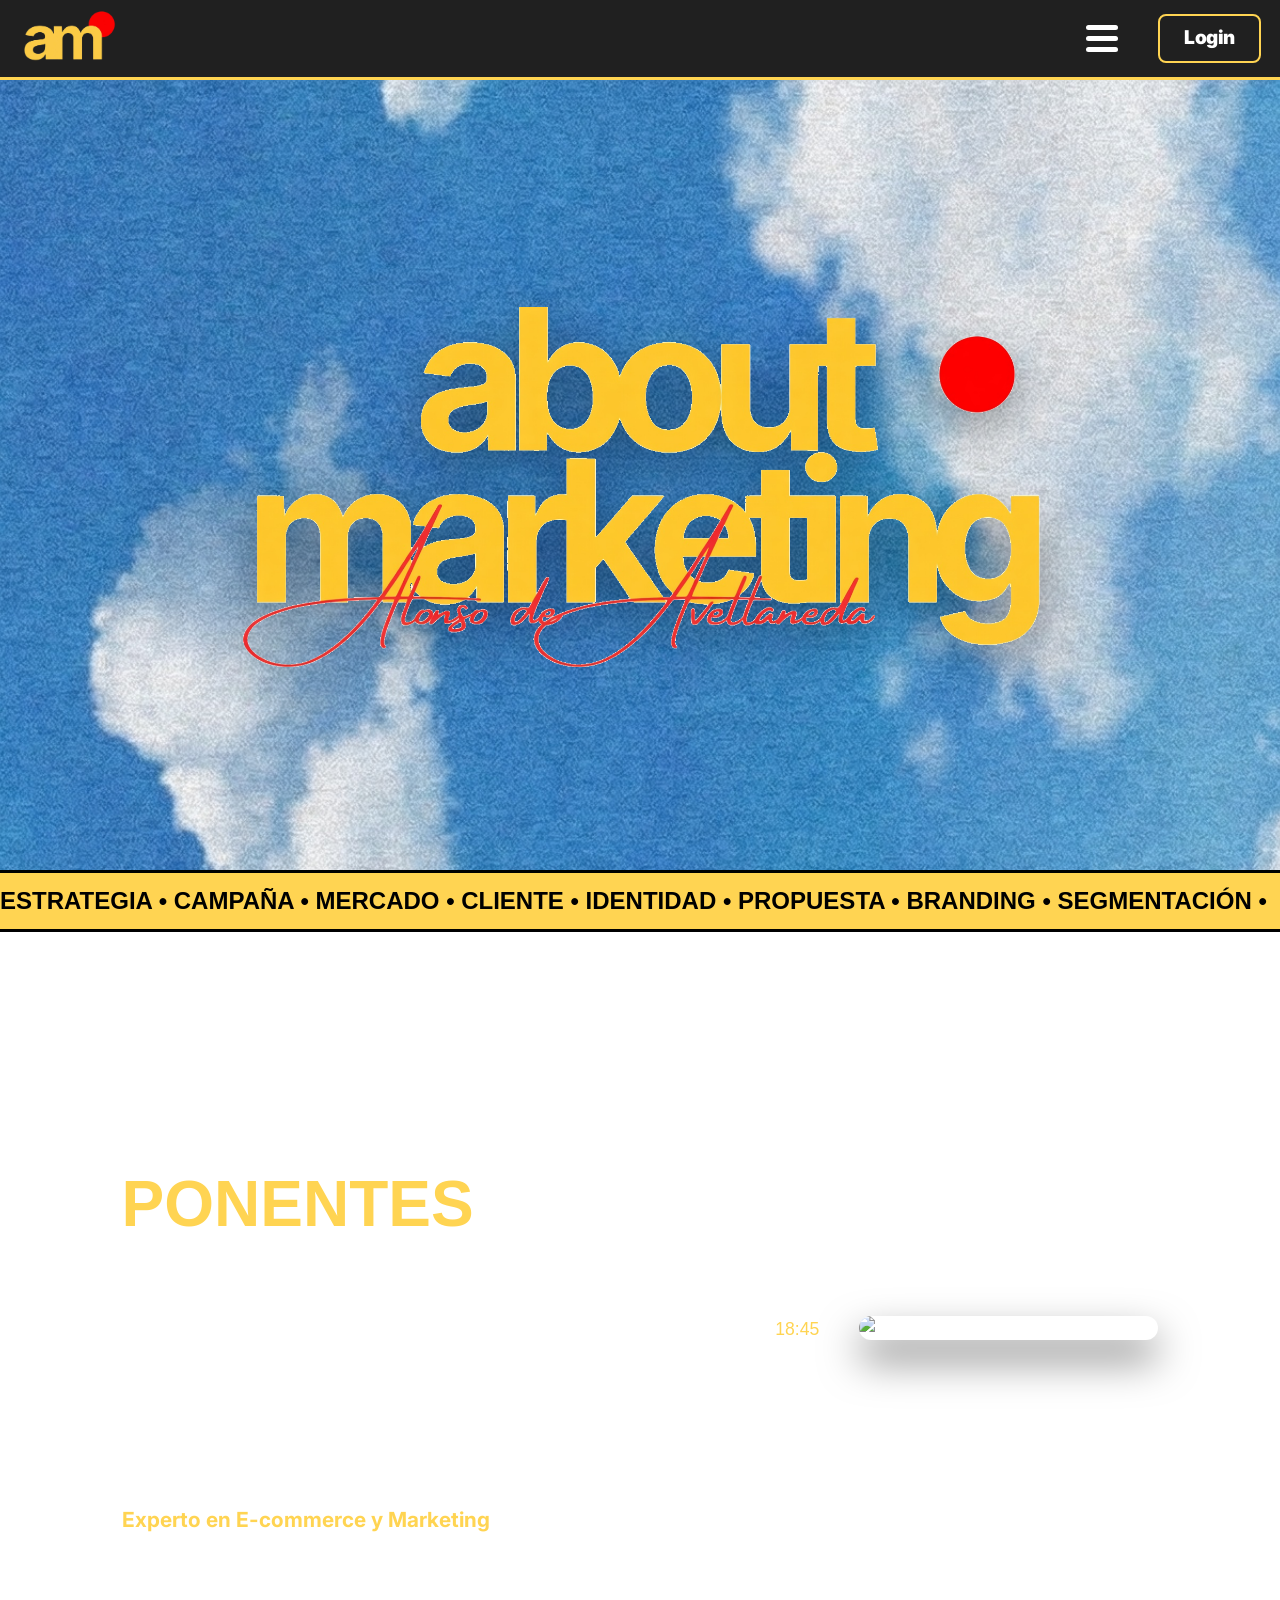
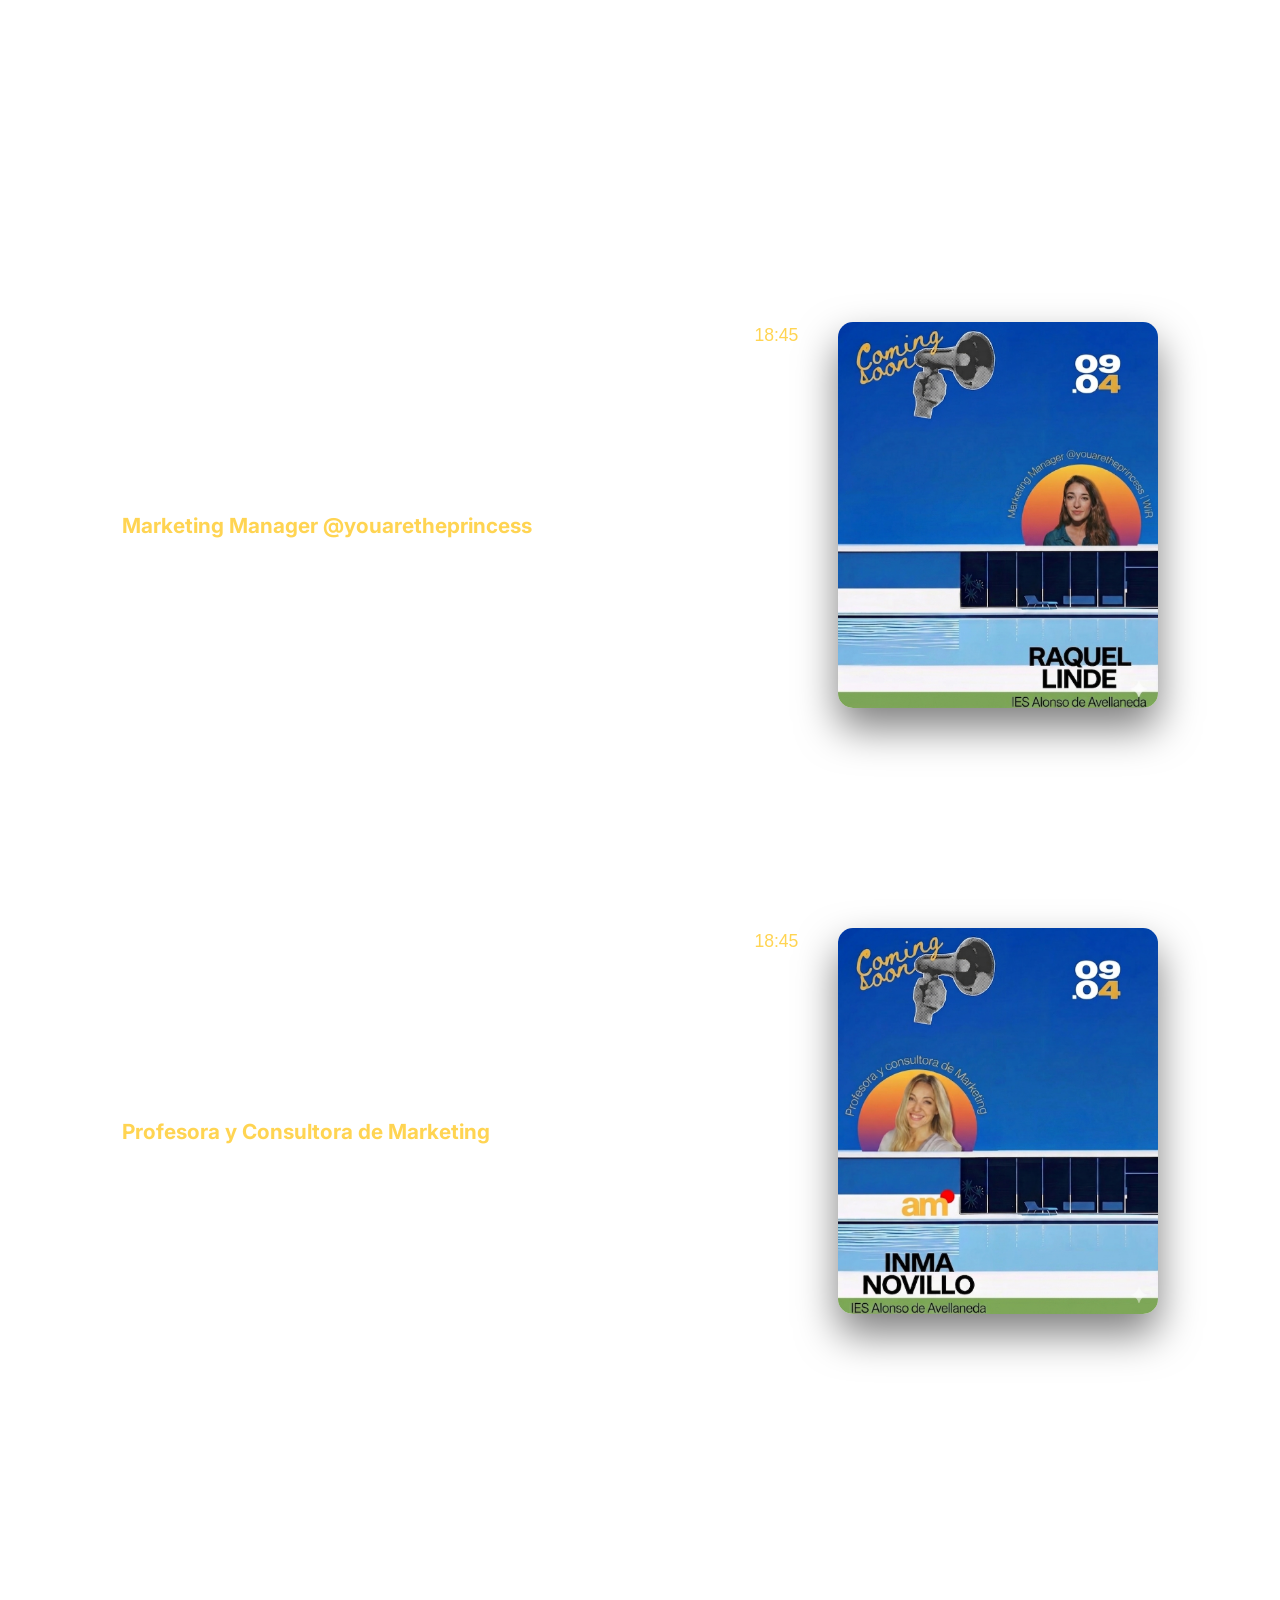
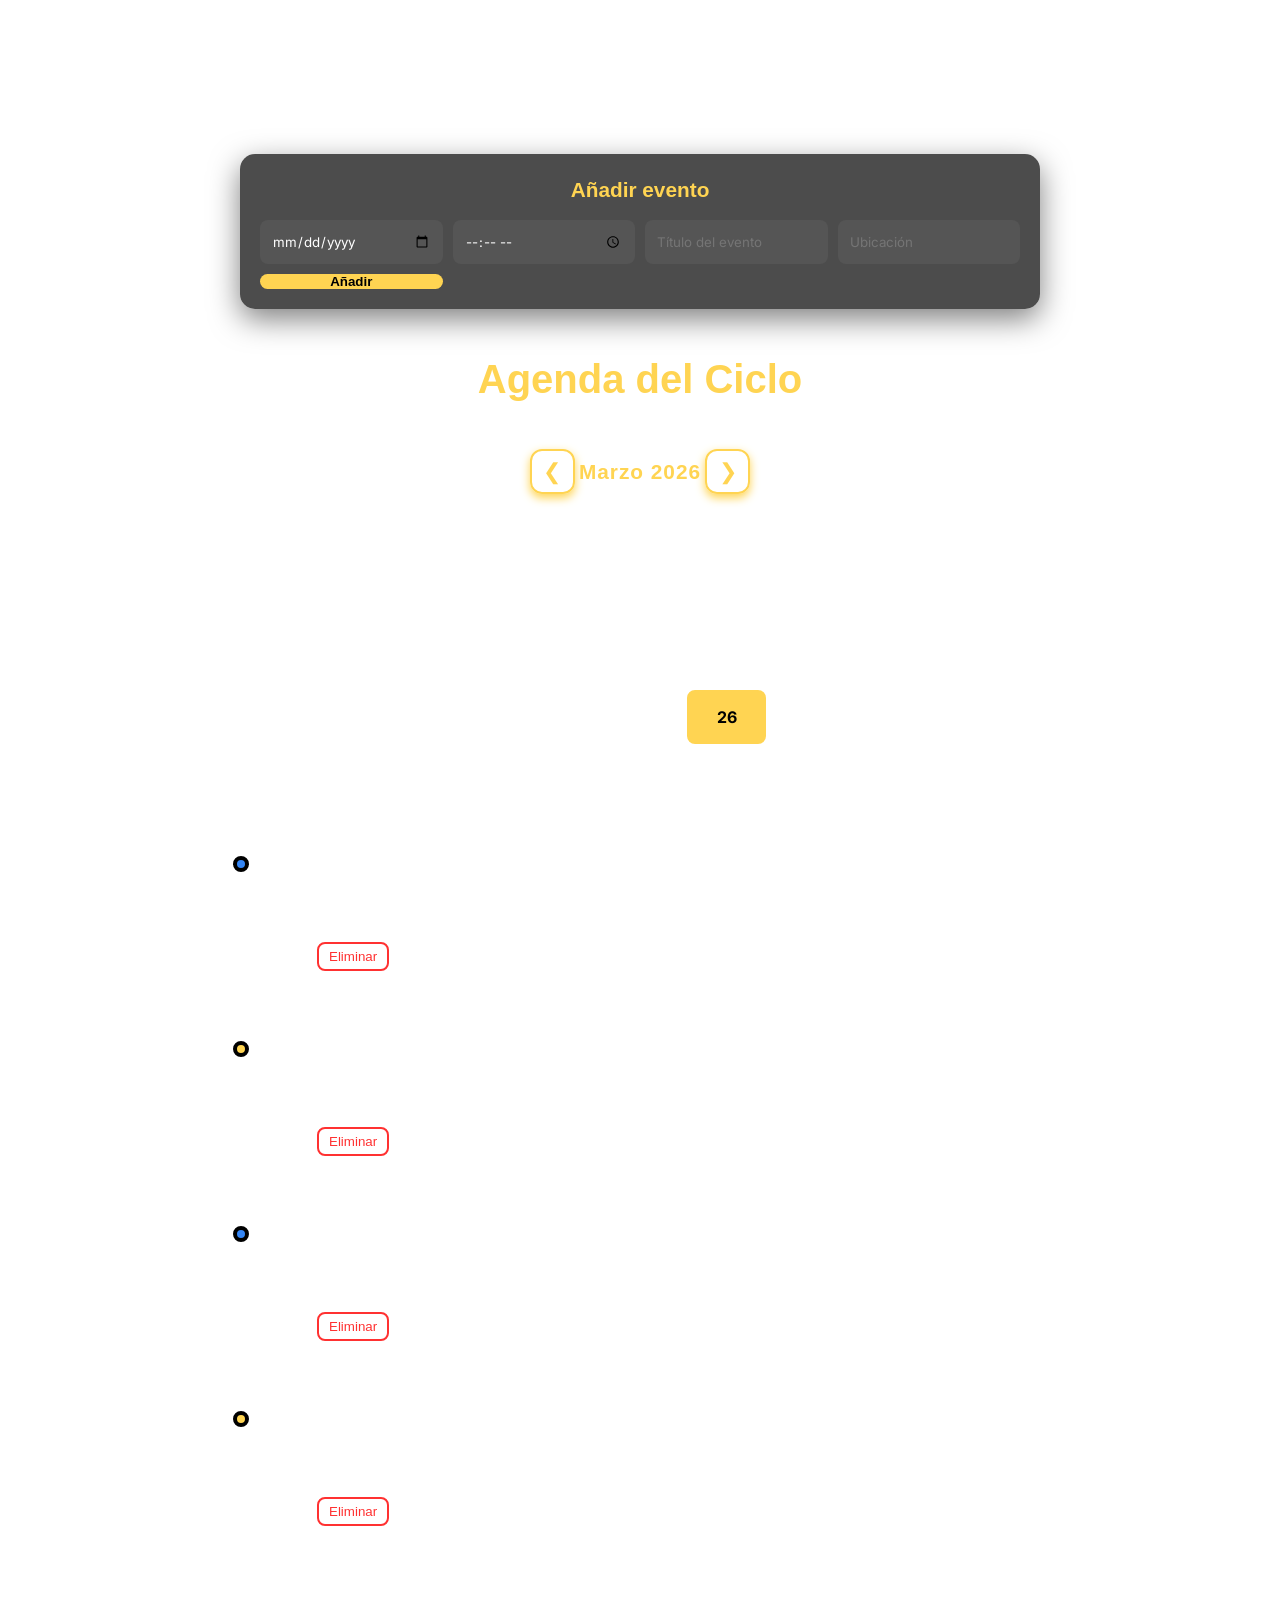
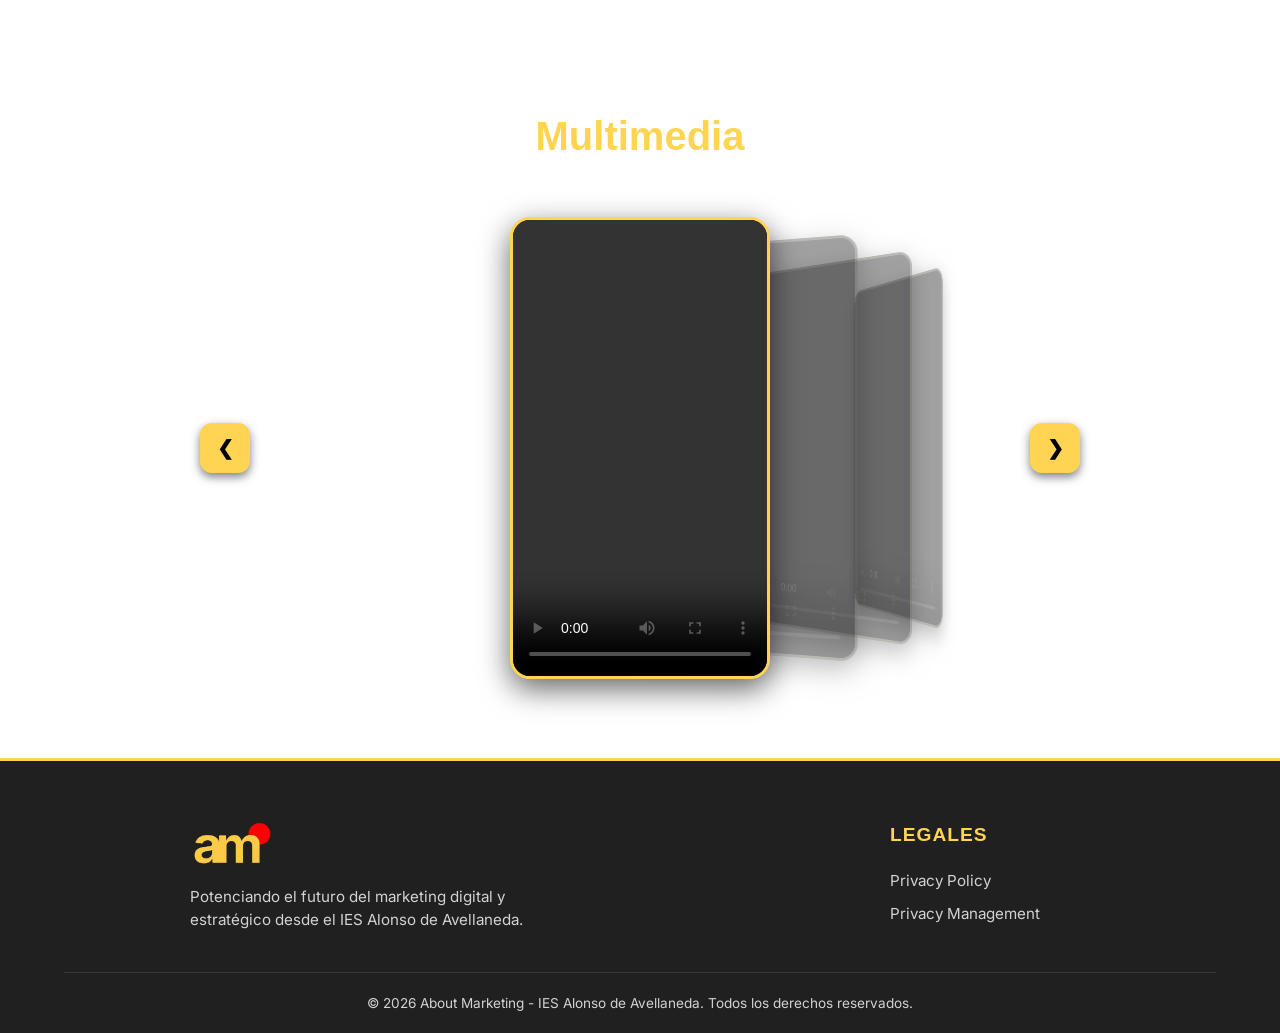
==== index.html @ f8ba4e61 "feat: carga de archivos iniciales del proyecto about marketing." ====
<!DOCTYPE html>
<html lang="es">
<head>
    <meta charset="UTF-8">
    <meta name="viewport" content="width=device-width, initial-scale=1.0">
    <meta name="author" content="Jesús Cinta, Alvaro Vazquez, Diego Vargas, David Campos">
    <meta name="description" content="Página web sobre el evento de marketing del IES Alonso de Avellaneda">
    <meta name="robots" content="index, follow">
    <meta name="keywords" content="marketing, evento, IES, branding, publicidad">
    <title>about marketing | 26.03</title>
    
    <link rel="icon" type="image/png" href="Imagenes/favi.png?v=1.2">
    <link href="https://fonts.googleapis.com/css2?family=Inter:wght@400;600;700;900&display=swap" rel="stylesheet">
    <link rel="stylesheet" href="css/style_antiguo.css">
</head>
<body class="bg-blue">

    <div id="intro-loader">
        <div class="intro-logo-wrapper">
            <img src="Imagenes/favi.png" alt="Logo am Intro" class="intro-logo">
        </div>
    </div>

    <header class="main-header" id="header">
        <div class="logo">
            <img src="Imagenes/favi.png" class="logo-img" alt="am logo" onclick="window.scrollTo({top: 0, behavior: 'smooth'})">
        </div>
        
        <div class="header-actions">
            <button class="menu-toggle" id="mobile-menu-btn" aria-label="Abrir menú">
                <span class="line"></span>
                <span class="line"></span>
                <span class="line"></span>
            </button>

            <a href="admin/index.html" class="login-link">
                <span>Login</span>
            </a>
        </div>

        <nav id="main-nav" class="nav-collapse">
            <ul>
                <li><a href="#hero">• Inicio</a></li>
                <li><a href="#speakers">• Ponentes</a></li>
                <li><a href="#agenda">• Agenda</a></li>
                <li><a href="#multimedia">• Multimedia</a></li>
            </ul>
        </nav>
    </header>

    <main>
        <section id="hero" class="hero-section">
            <div class="hero-content">
                <img src="Imagenes/imagen%20am%20portada.png" alt="About Marketing Portada" class="central-logo">
            </div>
        </section>

        <div class="marquee-container">
            <div class="marquee-content">
                <span>ESTRATEGIA • CAMPAÑA • MERCADO • CLIENTE • IDENTIDAD • PROPUESTA • BRANDING • SEGMENTACIÓN • </span>
                <span>ESTRATEGIA • CAMPAÑA • MERCADO • CLIENTE • IDENTIDAD • PROPUESTA • BRANDING • SEGMENTACIÓN • </span>
                <span>ESTRATEGIA • CAMPAÑA • MERCADO • CLIENTE • IDENTIDAD • PROPUESTA • BRANDING • SEGMENTACIÓN • </span>
                <span>ESTRATEGIA • CAMPAÑA • MERCADO • CLIENTE • IDENTIDAD • PROPUESTA • BRANDING • SEGMENTACIÓN • </span>
            </div>
        </div>

        <section id="speakers" class="experts-section">
            <div class="container">
                <h2 class="experts-main-title yellow-text">PONENTES</h2>

                <div class="expert-row">
                    <div class="expert-info">
                        <h3 class="expert-name">LUIS <br> MONTALVO</h3>
                        <p class="expert-subtitle">Experto en E-commerce y Marketing</p>
                        <p class="expert-desc">
                            Especialista en la creación y escalado de negocios digitales. Compartirá las claves del comercio electrónico actual y las estrategias de marketing que realmente convierten.
                        </p>
                        <div class="expert-socials">
                            <a href="#" class="social-btn">INSTAGRAM</a>
                            <a href="#" class="social-btn">YOUTUBE</a>
                        </div>
                    </div>
                    <div class="expert-visual">
                        <div class="date-side">
                            <span class="date-time">18:45</span>
                            <span class="date-day">26</span>
                            <span class="date-month">.03</span>
                        </div>
                        <img src="Imagenes/montalvo-mason.png" alt="Cartel Luis" class="expert-poster">
                    </div>
                </div>

                <div class="expert-row">
                    <div class="expert-info">
                        <h3 class="expert-name">RAQUEL <br> LINDE</h3>
                        <p class="expert-subtitle">Marketing Manager @youaretheprincess</p>
                        <p class="expert-desc">
                            Líder de estrategias en una de las marcas más virales. Analizará cómo construir una comunidad sólida y el poder del branding en redes sociales.
                        </p>
                        <div class="expert-socials">
                            <a href="#" class="social-btn">INSTAGRAM</a>
                            <a href="#" class="social-btn">YOUTUBE</a>
                        </div>
                    </div>
                    <div class="expert-visual">
                        <div class="date-side">
                            <span class="date-time">18:45</span>
                            <span class="date-day">09</span>
                            <span class="date-month">.04</span>
                        </div>
                        <img src="Imagenes/raquel.lol.png" alt="Cartel Raquel" class="expert-poster">
                    </div>
                </div>

                <div class="expert-row">
                    <div class="expert-info">
                        <h3 class="expert-name">INMA <br> NOVILLO</h3>
                        <p class="expert-subtitle">Profesora y Consultora de Marketing</p>
                        <p class="expert-desc">
                            Con años de experiencia en el sector educativo y profesional, Inma desglosará las tendencias más disruptivas y cómo la formación es el pilar del marketing moderno.
                        </p>
                        <div class="expert-socials">
                            <a href="#" class="social-btn">INSTAGRAM</a>
                            <a href="#" class="social-btn">LINKEDIN</a>
                        </div>
                    </div>
                    <div class="expert-visual">
                        <div class="date-side">
                            <span class="date-time">18:45</span>
                            <span class="date-day">09</span>
                            <span class="date-month">.04</span>
                        </div>
                        <img src="Imagenes/inma-guapa.png" alt="Inma Novillo Cartel" class="expert-poster">
                    </div>
                </div>
            </div>
        </section>

        <section id="agenda" class="container">
            <div class="agenda-form-container">
                <h3 class="form-title">Añadir evento</h3>

                <div class="agenda-form">
                    <input type="date" id="fecha">
                    <input type="time" id="hora">
                    <input type="text" id="titulo" placeholder="Título del evento">
                    <input type="text" id="lugar" placeholder="Ubicación">

                    <button onclick="agregarEvento()">Añadir</button>
                </div>
            </div>
            <h2 class="section-title" style="text-align: center;">Agenda del Ciclo</h2>
            <div style="text-align:center; margin-bottom: 10px;">
                <button class="calendar-btn" onclick="cambiarMes(-1)">&#10094;</button>
                <span id="mes-texto"></span>
                <button class="calendar-btn" onclick="cambiarMes(1)">&#10095;</button>
            </div>
            <div id="calendar"></div>
            <div id="agenda-wrapper" class="timeline">
                </div>
        </section>

        <section id="multimedia" class="container">
            <h2 class="section-title" style="text-align: center; margin-bottom: 2rem;">Multimedia</h2>
            
            <div class="carousel-container">
                <button class="carousel-btn prev" id="prevBtn">&#10094;</button>
                
                <div class="video-slider" id="videoSlider">
                    <div class="video-card">
                        <video controls playsinline preload="metadata">
                            <source src="Recursos/Equipo%20Audiovisual/Equipo%20Audiovisual/Tik%20Tok1%20am.mp4.mp4" type="video/mp4">
                        </video>
                    </div>
                    <div class="video-card">
                        <video controls playsinline preload="metadata">
                            <source src="Recursos/Equipo%20Audiovisual/Equipo%20Audiovisual/Tik%20Tok2%20Urprincess%20.mp4.mp4" type="video/mp4">
                        </video>
                    </div>
                    <div class="video-card">
                        <video controls playsinline preload="metadata">
                            <source src="Recursos/Equipo%20Audiovisual/Equipo%20Audiovisual/Tik%20Tok3%20LuisMontalvo.mp4.mp4" type="video/mp4">
                        </video>
                    </div>
                    <div class="video-card">
                        <video controls playsinline preload="metadata">
                            <source src="Recursos/Equipo%20Audiovisual/Equipo%20Audiovisual/Tik%20Tok4%20Luis%20Montalvo%202.mp4.mp4" type="video/mp4">
                        </video>
                    </div>
                </div>
                
                <button class="carousel-btn next" id="nextBtn">&#10095;</button>
            </div>
        </section>
    </main>

    <footer class="main-footer">
        <div class="footer-content">
            <div class="footer-logo-info">
                <img src="Imagenes/favi.png" alt="am logo" class="footer-logo">
                <p>Potenciando el futuro del marketing digital y estratégico desde el IES Alonso de Avellaneda.</p>
            </div>
            <div class="footer-links">
                <h4>Legales</h4>
                <a href="Recursos/Equipo%20Contenidos/Equipo%20Contenidos/COPIES/politicas_privacidad.pdf" target="_blank">Privacy Policy</a>
                <a href="Recursos/Equipo%20Contenidos/Equipo%20Contenidos/COPIES/gestion_privacidad.pdf" target="_blank">Privacy Management</a>
            </div>
        </div>
        <div class="footer-bottom">
            <p>© 2026 About Marketing - IES Alonso de Avellaneda. Todos los derechos reservados.</p>
        </div>
    </footer>

    <script>
        let fechaSeleccionada = null;

        window.addEventListener('load', () => {
            setTimeout(() => {
                document.getElementById('intro-loader').style.display = 'none';
            }, 3000); 
        });

        const btn = document.getElementById('mobile-menu-btn');
        const nav = document.getElementById('main-nav');
        
        btn.onclick = () => {
            nav.classList.toggle('active');
            btn.classList.toggle('active');
        };

        const navLinks = document.querySelectorAll('#main-nav a');
        navLinks.forEach(link => {
            link.addEventListener('click', () => {
                nav.classList.remove('active');
                btn.classList.remove('active'); 
            });
        });

        const cards = document.querySelectorAll('.video-card');
        const prevBtn = document.getElementById('prevBtn');
        const nextBtn = document.getElementById('nextBtn');
        let currentIndex = 0;

        function updateCarousel() {
            cards.forEach((card, index) => {
                let offset = index - currentIndex;
                const video = card.querySelector('video');
                if (offset !== 0 && !video.paused) video.pause();

                if (Math.abs(offset) > 3) {
                    card.style.opacity = 0;
                    card.style.visibility = 'hidden';
                } else {
                    card.style.opacity = offset === 0 ? 1 : 0.4;
                    card.style.visibility = 'visible';
                    card.style.filter = offset === 0 ? 'none' : 'grayscale(80%) brightness(40%)';
                    
                    let gap = window.innerWidth < 768 ? 40 : 45;
                    let translateX = offset * gap; 
                    let translateZ = Math.abs(offset) * -150;
                    let rotateY = offset * -25;

                    card.style.transform = `translateX(${translateX}%) translateZ(${translateZ}px) rotateY(${rotateY}deg)`;
                    card.style.zIndex = 10 - Math.abs(offset);
                    card.style.pointerEvents = offset === 0 ? 'auto' : 'none';
                }
            });
        }

        nextBtn.onclick = () => { if (currentIndex < cards.length - 1) { currentIndex++; updateCarousel(); } };
        prevBtn.onclick = () => { if (currentIndex > 0) { currentIndex--; updateCarousel(); } };
        updateCarousel();

        let eventos = JSON.parse(localStorage.getItem("eventos")) || [
            { fecha: "2026-03-26", hora: "18:45", titulo: "Apertura & Registro", lugar: "Recepción de asistentes y bienvenida inmersiva." },
            { fecha: "2026-03-26", hora: "19:15", titulo: "Marketing del Futuro", lugar: "Ponencia magistral sobre IA y psicología del consumidor." },
            { fecha: "2026-03-26", hora: "20:30", titulo: "Workshop: TikTok Ads", lugar: "Taller práctico para escalar marcas en RRSS." },
            { fecha: "2026-03-26", hora: "21:30", titulo: "Networking & Cierre", lugar: "Cóctel y sesión de contactos profesionales." }
        ];

        let mesActual = 2; // marzo (0 = enero)
        let añoActual = 2026;

        function generarCalendario() {
            const calendar = document.getElementById("calendar");
            calendar.innerHTML = "";

            const diasMes = new Date(añoActual, mesActual + 1, 0).getDate();

            for (let i = 1; i <= diasMes; i++) {
                const dia = document.createElement("div");
                dia.classList.add("day");
                dia.textContent = i;

                const fechaActual = `${añoActual}-${String(mesActual + 1).padStart(2, '0')}-${String(i).padStart(2, '0')}`;

                if (eventos.some(e => e.fecha === fechaActual)) {
                    dia.classList.add("event");
                }
                dia.addEventListener("click", () => {
                    fechaSeleccionada = fechaActual;
                    generarCalendario(); 
                    renderEventos();
                });
                
                if (fechaSeleccionada === fechaActual) {
                    dia.classList.add("selected");
                }
                calendar.appendChild(dia);
            }
        }

        function renderEventos() {
            const wrapper = document.getElementById("agenda-wrapper");
            wrapper.innerHTML = "";

            let eventosFiltrados = eventos;

            if (fechaSeleccionada) {
                eventosFiltrados = eventos.filter(ev => ev.fecha === fechaSeleccionada);
            }

            if (eventosFiltrados.length === 0) {
                wrapper.innerHTML = "<p style='text-align:center;'>No hay eventos este día</p>";
                return;
            }

            eventosFiltrados.forEach((ev, index) => {
                wrapper.innerHTML += `
                    <article class="agenda-item">
                        <div class="agenda-marker"></div>
                        <div class="agenda-content">
                            <span class="agenda-time">${ev.hora ? ev.hora : ""}</span>
                            <h3>${ev.titulo}</h3>
                            <p>${ev.lugar ? ev.lugar : ""}</p>
                            <button onclick="eliminarEvento(${index})" class="delete-btn">Eliminar</button>
                        </div>
                    </article>
                `;
            });
        }

        function eliminarEvento(index) {
            let eventoAEliminar = null;
            if(fechaSeleccionada) {
               let eventosFiltrados = eventos.filter(ev => ev.fecha === fechaSeleccionada);
               eventoAEliminar = eventosFiltrados[index];
               const realIndex = eventos.indexOf(eventoAEliminar);
               eventos.splice(realIndex, 1);
            } else {
               eventos.splice(index, 1);
            }
            
            localStorage.setItem("eventos", JSON.stringify(eventos));
            generarCalendario();
            renderEventos();
        }

        function agregarEvento() {
            const fecha = document.getElementById("fecha").value;
            const titulo = document.getElementById("titulo").value;
            const hora = document.getElementById("hora").value;
            const lugar = document.getElementById("lugar").value;

            if (!fecha || !titulo) {
                alert("Completa los campos");
                return;
            }

            eventos.push({ fecha, titulo, hora, lugar });
            localStorage.setItem("eventos", JSON.stringify(eventos));

            generarCalendario();
            renderEventos();
        }

        const nombresMes = ["Enero","Febrero","Marzo","Abril","Mayo","Junio","Julio","Agosto","Septiembre","Octubre","Noviembre","Diciembre"];

        function cambiarMes(direccion) {
            mesActual += direccion;

            if (mesActual < 0) {
                mesActual = 11;
                añoActual--;
            }
            if (mesActual > 11) {
                mesActual = 0;
                añoActual++;
            }

            generarCalendario();
            actualizarTextoMes();
        }

        function actualizarTextoMes() {
            document.getElementById("mes-texto").textContent = nombresMes[mesActual] + " " + añoActual;
        }

        generarCalendario();
        renderEventos();
        actualizarTextoMes();
    </script>
</body>
</html>
---- css/style_antiguo.css ----
:root {
    --color-amarillo: rgb(255, 212, 82);
    --color-azul: rgb(52, 134, 246);
    --color-rojo: rgb(255, 49, 49);
    --color-negro: rgb(0, 0, 0);
    --text-white: #ffffff;
    --font-title: 'Neue Montreal', sans-serif;
    --font-body: 'Inter', sans-serif;
}

html {
    scroll-behavior: smooth;
    scroll-padding-top: 100px; 
}

* {
    margin: 0;
    padding: 0;
    box-sizing: border-box;
}

/* ==========================================
   BODY (FONDO GENERAL: IMAGEN DEL COCHE OSCURECIDA)
============================================= */
body {
    margin: 0;
    padding-top: 80px; 
    overflow-x: hidden;
    background-image: linear-gradient(rgba(0, 0, 0, 0.75), rgba(0, 0, 0, 0.75)), url('../Imagenes/imagen%20coche.jpg');
    background-size: cover;
    background-position: center;
    background-attachment: fixed; 
    color: var(--text-white);
    font-family: var(--font-body);
}

/* ==========================================
   PANTALLA DE INTRODUCCIÓN 
============================================= */
#intro-loader {
    position: fixed;
    top: 0;
    left: 0;
    width: 100%;
    height: 100vh;
    background-image: linear-gradient(rgba(0, 0, 0, 0.5), rgba(0, 0, 0, 0.5)), url('../Imagenes/imagen%20base.jpg');
    background-size: cover;
    background-position: center;
    z-index: 9999;
    display: flex;
    justify-content: center;
    align-items: center;
    animation: slideUpLoader 0.8s cubic-bezier(0.77, 0, 0.175, 1) 2.2s forwards;
}

.intro-logo-wrapper { overflow: hidden; }

.intro-logo {
    width: 180px; 
    height: auto;
    transform: translateY(100%);
    animation: revealLogo 1s cubic-bezier(0.77, 0, 0.175, 1) 0.5s forwards;
    filter: drop-shadow(0 10px 20px rgba(0,0,0,0.5)); 
}

@keyframes revealLogo {
    0% { transform: translateY(100%); }
    100% { transform: translateY(0); }
}

@keyframes slideUpLoader {
    0% { transform: translateY(0); opacity: 1; }
    100% { transform: translateY(-100%); opacity: 0; pointer-events: none; }
}

/* ==========================================
   HEADER Y ACCIONES
============================================= */
.main-header {
    position: fixed;
    top: 0;
    left: 0;
    z-index: 1000;
    background-color: rgb(32, 32, 32); 
    width: 100%;
    height: 80px;
    padding: 0 1.5%; 
    box-sizing: border-box; 
    display: flex;
    justify-content: space-between;
    align-items: center;
    border-bottom: 3px solid var(--color-amarillo); 
}

.logo { display: flex; align-items: center; font-size: 0; }
.logo-img { height: 60px; width: auto; transition: transform 0.3s ease; cursor: pointer; }
.logo-img:hover { transform: scale(1.15); }

.header-actions { 
    display: flex; 
    align-items: center; 
    gap: 40px; 
}

/* ==========================================
   BOTÓN HAMBURGUESA (ANIMACIÓN VERTICAL)
============================================= */
.menu-toggle { 
    background: none; 
    border: none; 
    cursor: pointer; 
    transition: transform 0.4s cubic-bezier(0.25, 0.46, 0.45, 0.94); 
}

.menu-toggle.active {
    transform: rotate(90deg);
}

.menu-toggle .line { 
    display: block; 
    width: 32px; 
    height: 5px; 
    background: var(--text-white); 
    margin: 6px 0; 
    border-radius: 3px;
    transition: background 0.3s ease; 
}

.menu-toggle:hover .line { background: var(--color-amarillo); }
.menu-toggle.active .line { background: var(--color-amarillo); }

/* ==========================================
   ENLACE LOGIN HEADER (GHOST BUTTON)
============================================= */
.login-link { 
    color: white; 
    text-decoration: none; 
    font-family: var(--font-body);
    font-weight: 900; 
    font-size: 19px; 
    letter-spacing: -0.5px; 
    padding: 8px 24px; 
    border: 2px solid var(--color-amarillo); 
    border-radius: 8px; 
    transition: all 0.3s ease; 
}

.login-link:hover {
    background-color: var(--color-amarillo); 
    color: var(--color-negro); 
}

/* ==========================================
   MENÚ HAMBURGUESA DESPLEGABLE
============================================= */
.nav-collapse {
    position: absolute;
    top: 80px; 
    right: 1.5%; 
    width: 220px;
    background-color: rgb(32, 32, 32); 
    border: 2px solid var(--color-rojo); 
    border-radius: 8px;
    overflow: hidden;
    box-shadow: 0 10px 30px rgba(0,0,0,0.6);
    
    opacity: 0;
    visibility: hidden;
    transform: translateY(-20px);
    transition: all 0.3s cubic-bezier(0.25, 0.46, 0.45, 0.94);
}

.nav-collapse.active {
    opacity: 1;
    visibility: visible;
    transform: translateY(0); 
}

.nav-collapse ul {
    list-style: none; 
    margin: 0;
    padding: 0;
}

.nav-collapse a {
    color: white;
    text-decoration: none;
    font-family: var(--font-body);
    font-weight: 900; 
    font-size: 19px; 
    letter-spacing: -0.5px; 
    display: block;
    padding: 15px 20px;
    border-bottom: 1px solid rgba(255, 255, 255, 0.1); 
    transition: background 0.2s ease, color 0.2s ease; 
}

.nav-collapse li:last-child a {
    border-bottom: none; 
}

.nav-collapse a:hover {
    background-color: rgba(255, 255, 255, 0.05); 
    color: var(--color-amarillo); 
}

/* ==========================================
   HERO (FONDO DE NUBES EXCLUSIVO + LOGO CENTRAL)
============================================= */
.hero-section {
    height: calc(100vh - 80px); 
    display: flex;
    justify-content: center; 
    align-items: center;
    position: relative;
    overflow: hidden;
    background-image: url('../Imagenes/fondo-grok.jpg');
    background-size: cover;
    background-position: center;
}

.hero-content { 
    display: flex;
    justify-content: center;
    align-items: center;
    width: 100%;
}

.central-logo {
    width: 85%; 
    max-width: 800px; 
    height: auto;
    object-fit: contain; 
    filter: drop-shadow(0 15px 25px rgba(0,0,0,0.4)); 
    animation: floatLogo 4s ease-in-out infinite; 
}

@keyframes floatLogo {
    0% { transform: translateY(0px); }
    50% { transform: translateY(-15px); }
    100% { transform: translateY(0px); }
}

/* ==========================================
   CINTA ANIMADA (MARQUEE)
============================================= */
.marquee-container {
    width: 100%;
    overflow: hidden; 
    background-color: rgb(255, 212, 82); 
    padding: 10px 0; 
    white-space: nowrap;
    position: relative;
    border-top: 3px solid var(--color-negro);
    border-bottom: 3px solid var(--color-negro);
    margin-top: -30px; 
    margin-bottom: 80px;
    z-index: 5;
    display: flex;
}

.marquee-content {
    display: flex;
    white-space: nowrap;
    animation: loop-scroll 15s linear infinite;
}

.marquee-content span {
    font-family: 'Horizon', sans-serif;
    font-size: 1.5rem;
    color: var(--color-negro);
    text-transform: uppercase;
    font-weight: 900;
    padding-right: 40px;
}

@keyframes loop-scroll {
    0% { transform: translateX(0); }
    100% { transform: translateX(-50%); } 
}

/* ==========================================
   PONENTES
============================================= */
.experts-section { 
    padding: 100px 5%; 
}

.experts-main-title { 
    font-family: 'Horizon', sans-serif; 
    font-size: clamp(2.5rem, 5vw, 4rem); 
    line-height: 1; 
    margin-bottom: 80px; 
    text-transform: uppercase; 
    color: white; 
}

.yellow-text { color: var(--color-amarillo); }

.expert-row {
    display: flex; 
    flex-direction: column;
    justify-content: space-between; 
    align-items: center;
    margin-bottom: 120px; 
    gap: 40px; 
    border-bottom: 1px solid rgba(255,255,255,0.1); 
    padding-bottom: 80px;
}

.expert-info { width: 100%; text-align: center; }

.expert-name { 
    font-family: 'Horizon', sans-serif; 
    font-size: clamp(3rem, 8vw, 6rem); 
    line-height: 0.85; 
    margin-bottom: 25px; 
    text-transform: uppercase; 
    color: white; 
}

.expert-subtitle { 
    color: var(--color-amarillo); 
    font-weight: 700; 
    font-size: 1.3rem; 
    margin-bottom: 20px; 
}

.expert-desc { 
    font-size: 1.1rem; 
    line-height: 1.6; 
    color: rgba(255, 255, 255, 0.7); 
    margin-bottom: 40px; 
    max-width: 550px; 
    margin-left: auto;
    margin-right: auto;
}

.expert-socials { display: flex; gap: 15px; justify-content: center; }

.social-btn { 
    text-decoration: none; 
    color: white; 
    font-weight: 900; 
    font-size: 0.8rem; 
    padding: 10px 25px; 
    border: 1px solid white; 
    border-radius: 50px; 
    transition: all 0.3s ease; 
}

.social-btn:hover { 
    background: var(--color-rojo); 
    border-color: var(--color-rojo);
    color: var(--text-white); 
}

.expert-visual { 
    width: 100%;
    display: flex; 
    flex-direction: column-reverse;
    align-items: center; 
    justify-content: center; 
    gap: 40px; 
    perspective: 1000px;
}

.date-side { 
    text-align: center; 
    font-family: 'Horizon', sans-serif; 
    color: white; 
}

.date-time { 
    display: block; 
    font-size: 1.1rem; 
    color: var(--color-amarillo); 
    margin-bottom: 5px; 
}

.date-day { 
    display: block; 
    font-size: clamp(4rem, 8vw, 7rem); 
    line-height: 0.8; 
    font-weight: 900; 
}

.date-month { 
    display: block; 
    font-size: clamp(2.5rem, 5vw, 4rem); 
    font-weight: 900; 
}

.expert-poster { 
    width: 100%; 
    max-width: 320px; 
    border-radius: 15px; 
    box-shadow: 0 20px 40px rgba(0,0,0,0.5); 
    transition: transform 0.8s cubic-bezier(0.4, 0, 0.2, 1); 
    transform-style: preserve-3d;
}

.expert-visual:hover .expert-poster {
    transform: rotateY(180deg);
}

@media (min-width: 768px) {
    .expert-row { flex-direction: row; align-items: flex-start; text-align: left; }
    .expert-info { flex: 1.2; text-align: left; }
    .expert-desc { margin-left: 0; margin-right: 0; }
    .expert-socials { justify-content: flex-start; }
    .expert-visual { flex: 1; flex-direction: row; justify-content: flex-end; align-items: flex-start; }
    .date-side { text-align: right; }
}

/* ==========================================
   AGENDA INTERACTIVA
============================================= */
.container { padding: 60px 5%; overflow-x: hidden; }

.section-title { 
    text-align: center; 
    font-size: 2.5rem; 
    margin-bottom: 40px; 
    font-family: var(--font-title); 
    color: var(--color-amarillo); 
    font-weight: 900; 
}

.timeline { 
    position: relative; 
    padding-left: 60px; 
    max-width: 800px; 
    margin: 0 auto; 
    border-left: 2px solid rgba(255, 255, 255, 0.2); 
}

.agenda-item { position: relative; margin-bottom: 50px; cursor: default; }

.agenda-content { 
    padding: 10px 15px; 
    border-radius: 10px; 
    transition: all 0.3s cubic-bezier(0.175, 0.885, 0.32, 1.275); 
    background: transparent; 
    transform-origin: left center;
}

.agenda-item:hover .agenda-content { transform: scale(1.05); background: rgba(32, 32, 32, 0.8); box-shadow: 0 5px 15px rgba(0,0,0,0.3); }

.agenda-marker {
    position: absolute;
    left: -69px; 
    top: 10px;
    width: 16px;
    height: 16px;
    border-radius: 50%;
    background: var(--color-azul); 
    border: 4px solid var(--color-negro);
    transition: all 0.3s ease;
}

.agenda-item:hover .agenda-marker { transform: scale(1.3); box-shadow: 0 0 10px var(--color-azul); }
.agenda-item:nth-child(even) .agenda-marker { background: var(--color-amarillo); }
.agenda-item:nth-child(even):hover .agenda-marker { box-shadow: 0 0 10px var(--color-amarillo); }

/* ==========================================
   MULTIMEDIA
============================================= */
.carousel-container {
    position: relative;
    width: 100%;
    max-width: 900px; 
    height: 500px; 
    margin: 0 auto;
    display: flex;
    align-items: center;
    justify-content: center;
    perspective: 1200px; 
}

.video-slider {
    position: relative;
    width: 100%;
    height: 100%;
    display: flex;
    justify-content: center;
    align-items: center;
    transform-style: preserve-3d;
}

.video-card {
    position: absolute;
    width: 260px; 
    aspect-ratio: 9/16;
    border-radius: 20px;
    overflow: hidden;
    border: 3px solid var(--color-amarillo);
    background: #000;
    box-shadow: 0 10px 30px rgba(0,0,0,0.6);
    transform-origin: bottom center; 
    transition: transform 0.6s cubic-bezier(0.2, 0.8, 0.2, 1), opacity 0.6s ease, filter 0.6s ease, z-index 0.6s ease;
}

.video-card video { 
    width: 100%; 
    height: 100%; 
    object-fit: cover; 
}

.carousel-btn {
    position: absolute;
    top: 50%;
    transform: translateY(-50%);
    background: var(--color-amarillo);
    color: var(--color-negro);
    border: none;
    width: 50px;
    height: 50px;
    border-radius: 12px;
    font-size: 20px;
    font-weight: bold;
    cursor: pointer;
    z-index: 100;
    box-shadow: 0 4px 10px rgba(0,0,0,0.5);
    transition: transform 0.2s ease, background 0.2s ease, color 0.2s ease;
}

.carousel-btn:hover {
    background: var(--color-rojo);
    color: var(--text-white);
    transform: translateY(-50%) scale(1.1);
}

.carousel-btn.prev { left: 10px; }
.carousel-btn.next { right: 10px; }

/* ==========================================
   FOOTER
============================================= */
.main-footer {
    background-color: rgb(32, 32, 32);
    border-top: 3px solid var(--color-amarillo);
    padding: 60px 5% 20px;
    color: rgba(255, 255, 255, 0.8);
    font-family: var(--font-body);
}

.footer-content {
    display: flex;
    flex-wrap: wrap;
    justify-content: space-between;
    gap: 40px;
    max-width: 900px;
    margin: 0 auto 40px;
}

.footer-logo-info {
    max-width: 350px;
}

.footer-logo {
    height: 50px;
    margin-bottom: 15px;
}

.footer-logo-info p {
    font-size: 0.95rem;
    line-height: 1.5;
    color: rgba(255, 255, 255, 0.8);
}

.footer-links {
    display: flex;
    flex-direction: column;
    gap: 10px;
    min-width: 200px;
}

.footer-links h4 {
    color: var(--color-amarillo);
    font-family: var(--font-title);
    font-size: 1.2rem;
    margin-bottom: 10px;
    text-transform: uppercase;
    letter-spacing: 1px;
}

.footer-links a {
    color: rgba(255, 255, 255, 0.8);
    text-decoration: none;
    font-size: 0.95rem;
    transition: color 0.3s ease;
    width: fit-content;
}

.footer-links a:hover {
    color: var(--color-amarillo);
}

.footer-bottom {
    text-align: center;
    padding-top: 20px;
    border-top: 1px solid rgba(255, 255, 255, 0.1);
    font-size: 0.85rem;
    color: rgba(255, 255, 255, 0.8);
}

/* ==========================================
   🛠️ RESPONSIVE (OTHERS) 
============================================= */
@media (max-width: 768px) {
    .main-header { padding: 0 5%; } 
    .header-actions { gap: 20px; } 
    .carousel-container { height: 400px; max-width: 100%; }
    .video-card { width: 200px; }
    .carousel-btn.prev { left: 0px; }
    .carousel-btn.next { right: 0px; }
    .timeline { padding-left: 30px; margin-left: 15px; }
    .agenda-marker { left: -39px; }
    .section-title { font-size: 2rem; }
    .marquee-container { margin-top: -60px; }
    .footer-content { flex-direction: column; text-align: center; align-items: center; }
    .footer-links { align-items: center; }
}

img, video {
    max-width: 100%;
    height: auto;
    display: block;
}
a {
    color: inherit;
    text-decoration: none;
}
:focus {
    outline: 2px solid var(--color-amarillo);
    outline-offset: 2px;
}
::selection {
    background: var(--color-amarillo);
    color: var(--color-negro);
}
body {
    -webkit-font-smoothing: antialiased;
    -moz-osx-font-smoothing: grayscale;
}
body {
    line-height: 1.5;
}
@media (prefers-reduced-motion: reduce) {
    * {
        animation: none !important;
        transition: none !important;
    }
}
.video-card {
    will-change: transform;
}
::-webkit-scrollbar {
    width: 8px;
}

::-webkit-scrollbar-thumb {
    background: var(--color-amarillo);
    border-radius: 10px;
}

/* CALENDARIO */
#calendar {
    max-width: 600px;
    margin: 0 auto 40px auto;
    display: grid;
    grid-template-columns: repeat(7, 1fr);
    gap: 8px;
}

.day {
    padding: 15px;
    text-align: center;
    background: rgba(255,255,255,0.05);
    border-radius: 8px;
    cursor: pointer;
}

.day.event {
    background: var(--color-amarillo);
    color: var(--color-negro);
    font-weight: bold;
}

/* NAV CALENDARIO */
.calendar-nav {
    display: flex;
    justify-content: center;
    align-items: center;
    gap: 20px;
    margin-bottom: 15px;
}

#mes-texto {
    font-family: var(--font-title);
    font-size: 1.3rem;
    font-weight: 900;
    color: var(--color-amarillo);
    letter-spacing: 1px;
}

/* BOTONES PRO */
.calendar-btn {
    background: transparent;
    border: 2px solid var(--color-amarillo);
    color: var(--color-amarillo);
    width: 45px;
    height: 45px;
    border-radius: 12px;
    font-size: 22px;
    cursor: pointer;
    transition: all 0.25s ease;
    box-shadow: 0 4px 10px rgb(255, 212, 82);
}

.calendar-btn:hover {
    background: var(--color-amarillo);
    color: var(--color-negro);
    transform: scale(1.1);
    box-shadow: 0 0 10px var(--color-amarillo);
}

.calendar-btn:active {
    transform: scale(0.95);
}

.delete-btn {
    margin-top: 10px;
    background: transparent;
    border: 2px solid var(--color-rojo);
    color: var(--color-rojo);
    padding: 5px 10px;
    border-radius: 8px;
    cursor: pointer;
    transition: all 0.2s ease;
}

.delete-btn:hover {
    background: var(--color-rojo);
    color: white;
    transform: scale(1.05);
}

/* CONTENEDOR */
.agenda-form-container {
    max-width: 800px;
    margin: 0 auto 40px auto;
    padding: 20px;
    background: rgba(32, 32, 32, 0.8);
    border-radius: 15px;
    box-shadow: 0 10px 30px rgba(0,0,0,0.5);
}

/* TÍTULO */
.form-title {
    text-align: center;
    font-family: var(--font-title);
    color: var(--color-amarillo);
    margin-bottom: 15px;
    font-size: 1.3rem;
}

/* GRID DEL FORM */
.agenda-form {
    display: grid;
    grid-template-columns: repeat(auto-fit, minmax(150px, 1fr));
    gap: 10px;
}

/* INPUTS */
.agenda-form input {
    padding: 10px;
    border-radius: 8px;
    border: 2px solid transparent;
    background: rgba(255,255,255,0.05);
    color: white;
    font-family: var(--font-body);
    transition: all 0.2s ease;
}

.agenda-form input:focus {
    border: 2px solid var(--color-amarillo);
    outline: none;
}

/* BOTÓN */
.agenda-form button {
    background: var(--color-amarillo);
    color: var(--color-negro);
    border: none;
    border-radius: 10px;
    font-weight: 900;
    cursor: pointer;
    transition: all 0.2s ease;
}

.agenda-form button:hover {
    transform: scale(1.05);
    background: var(--color-rojo);
    color: white;
}

.day.selected {
    outline: 2px solid var(--color-rojo);
    transform: scale(1.1);
}
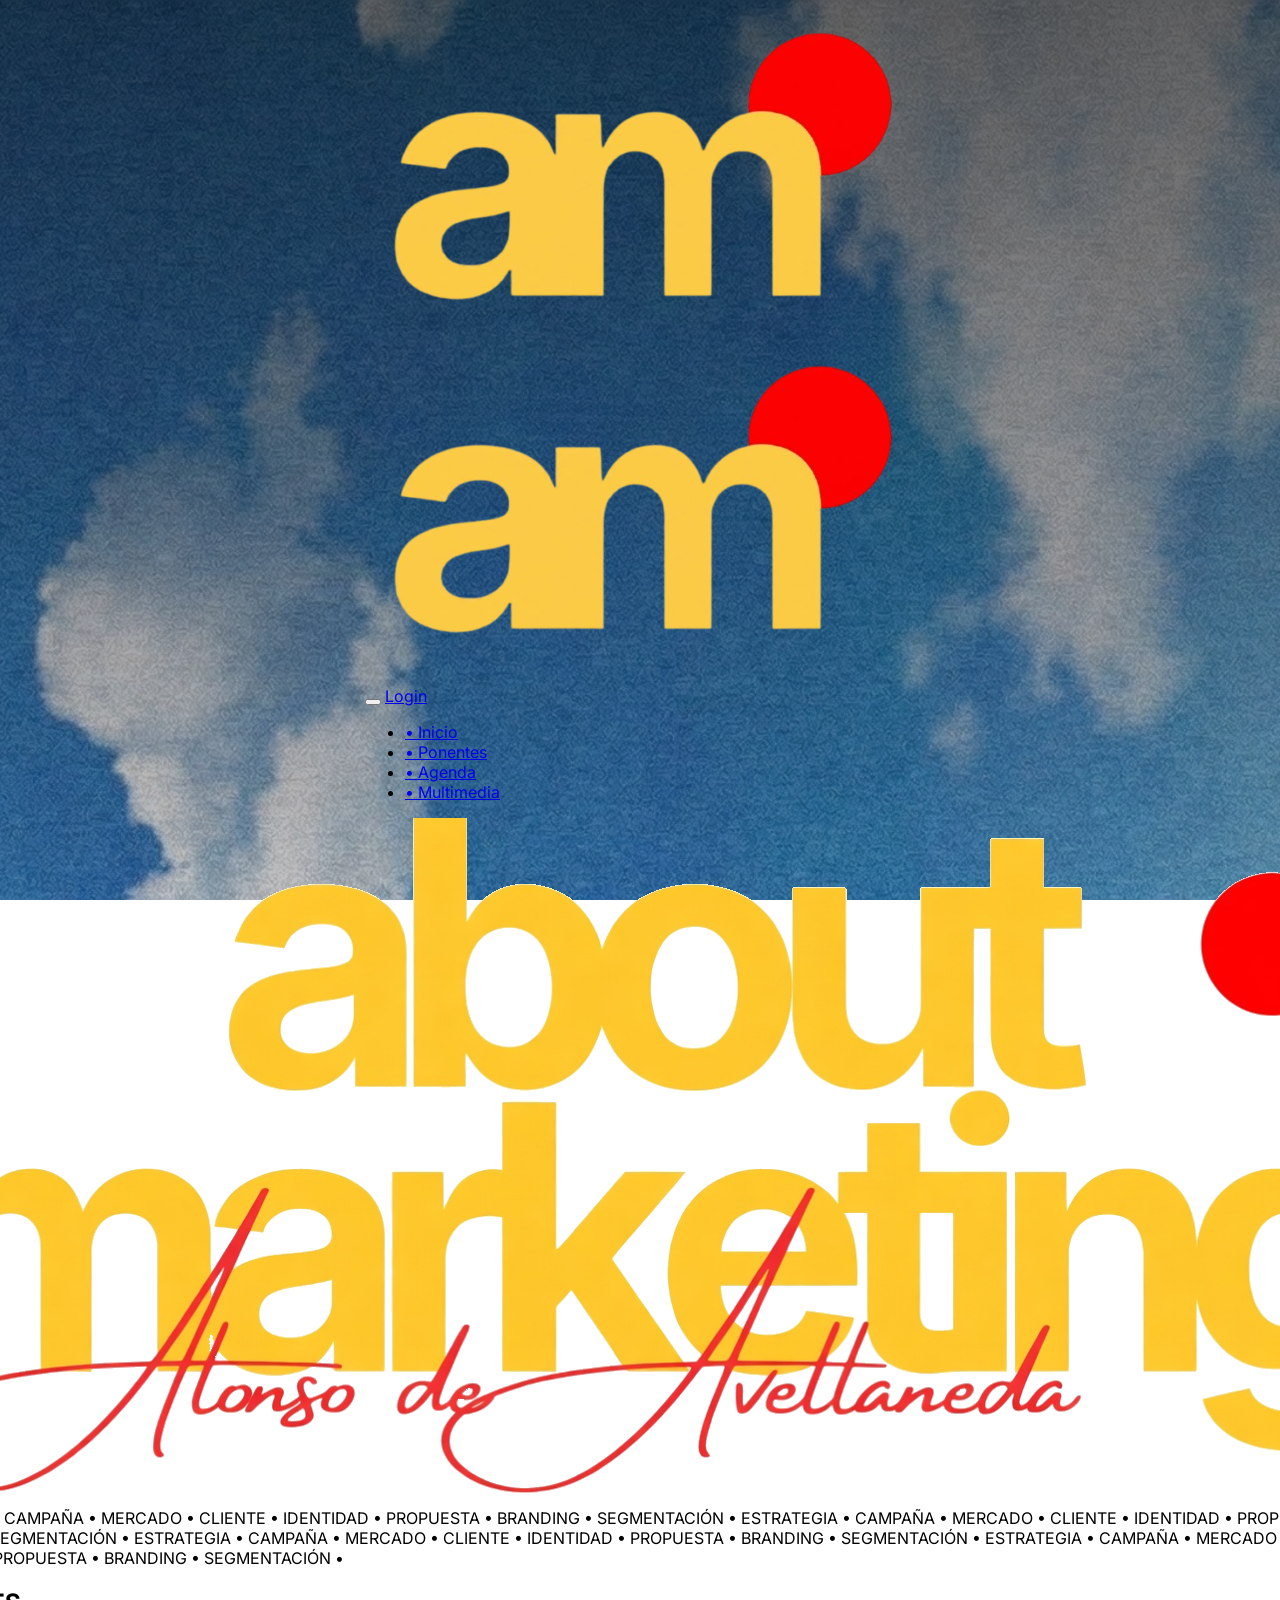
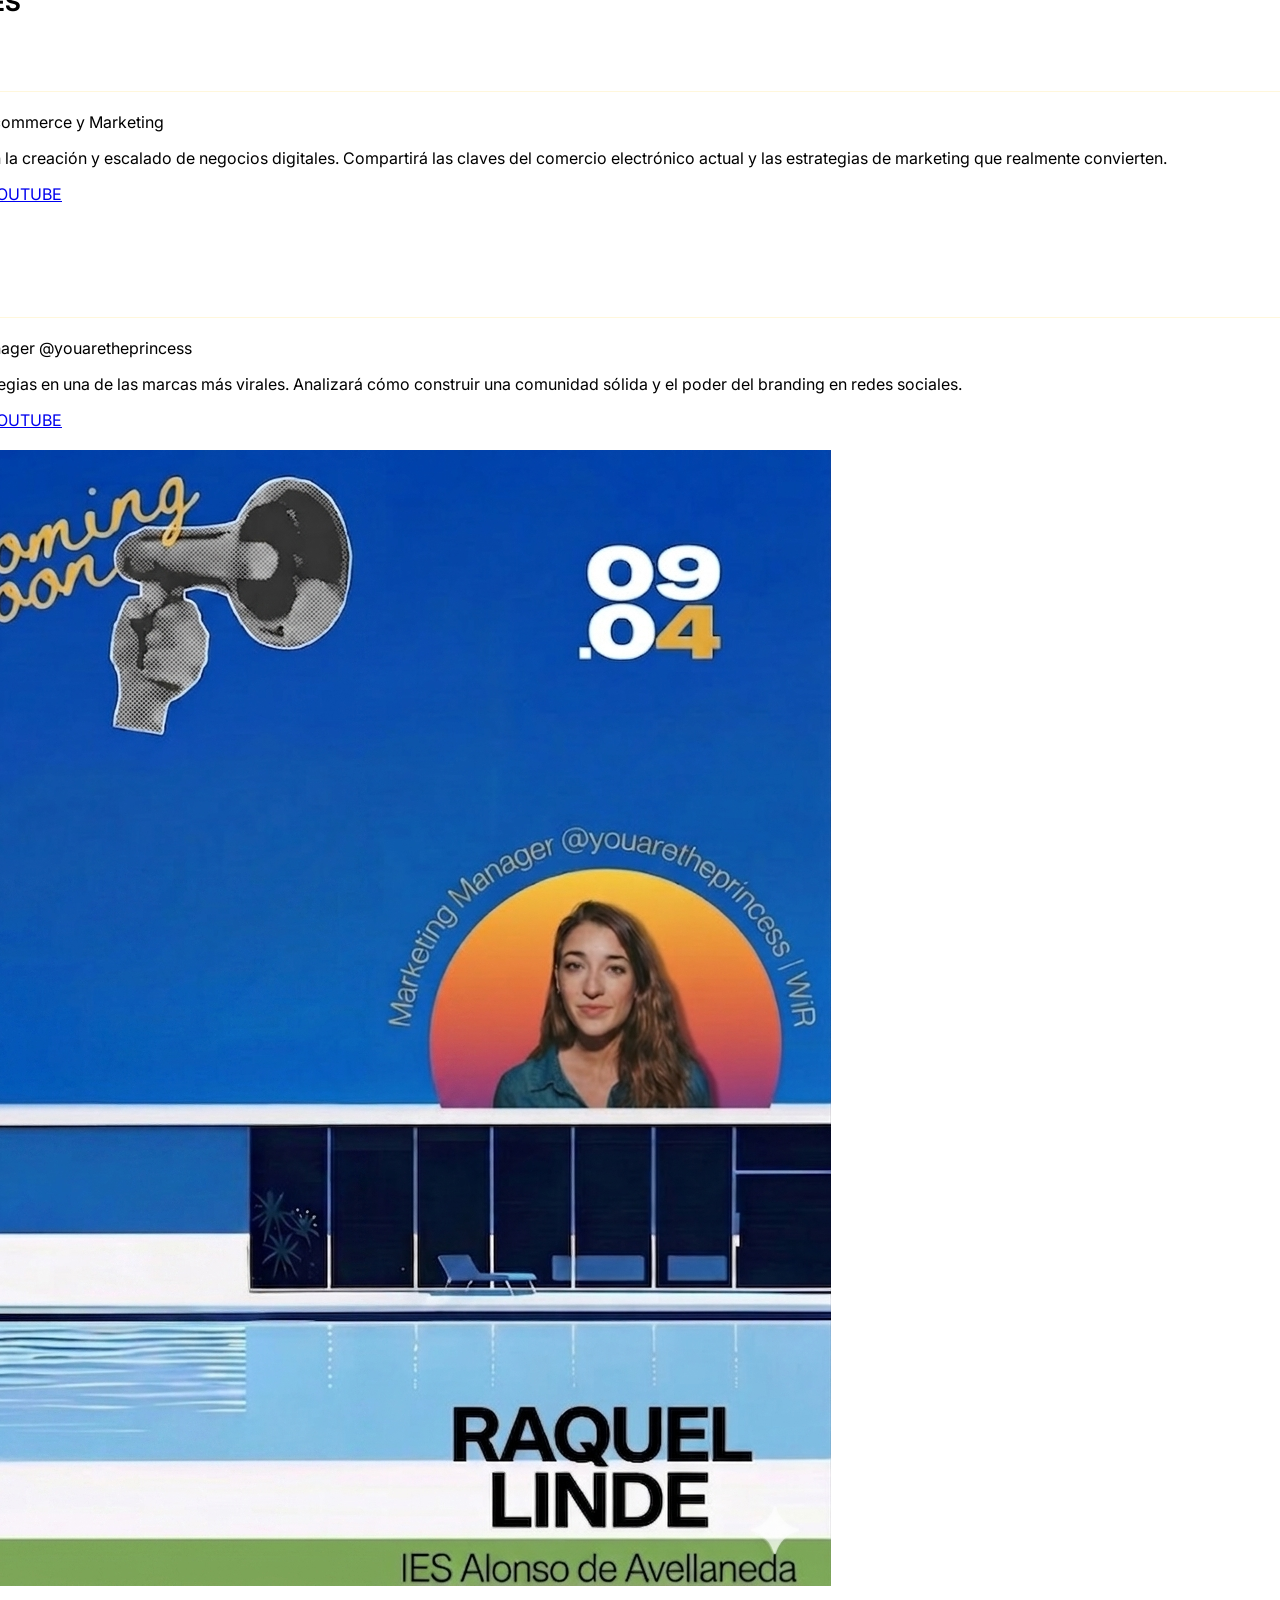
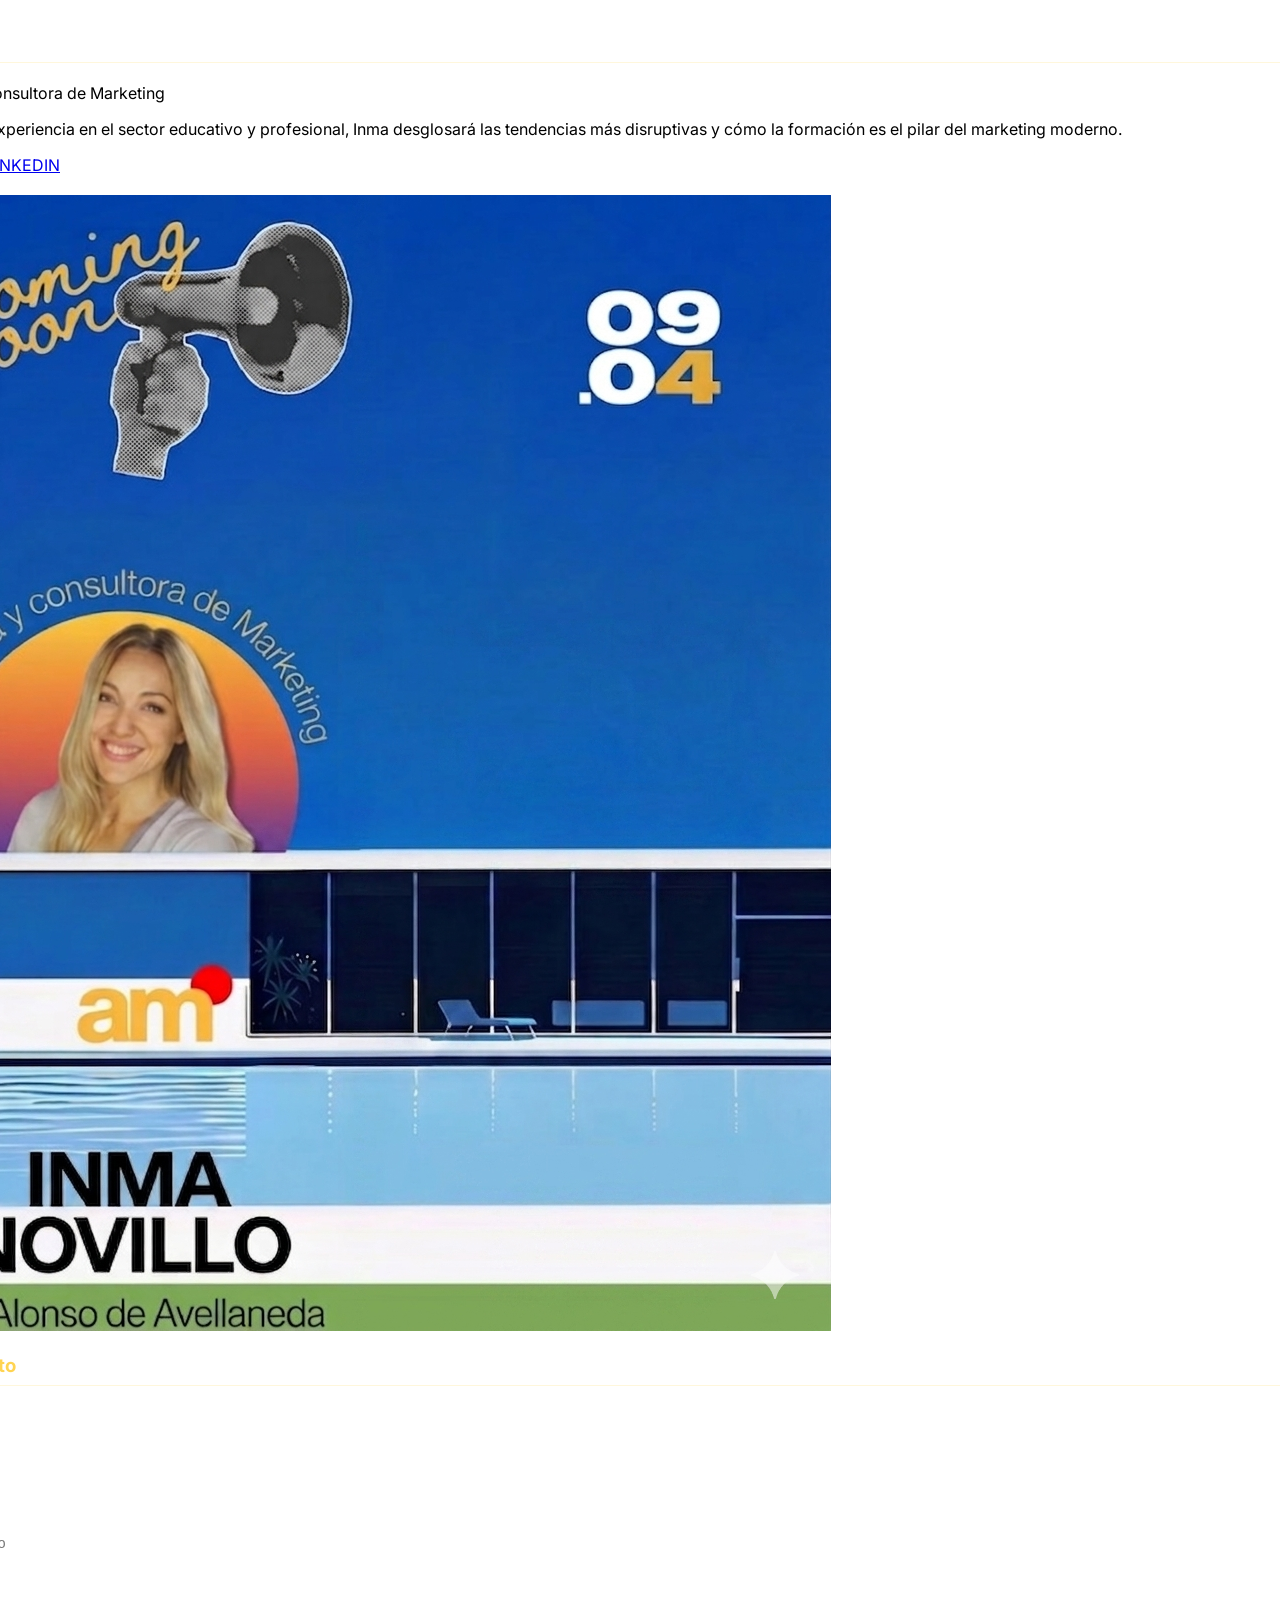
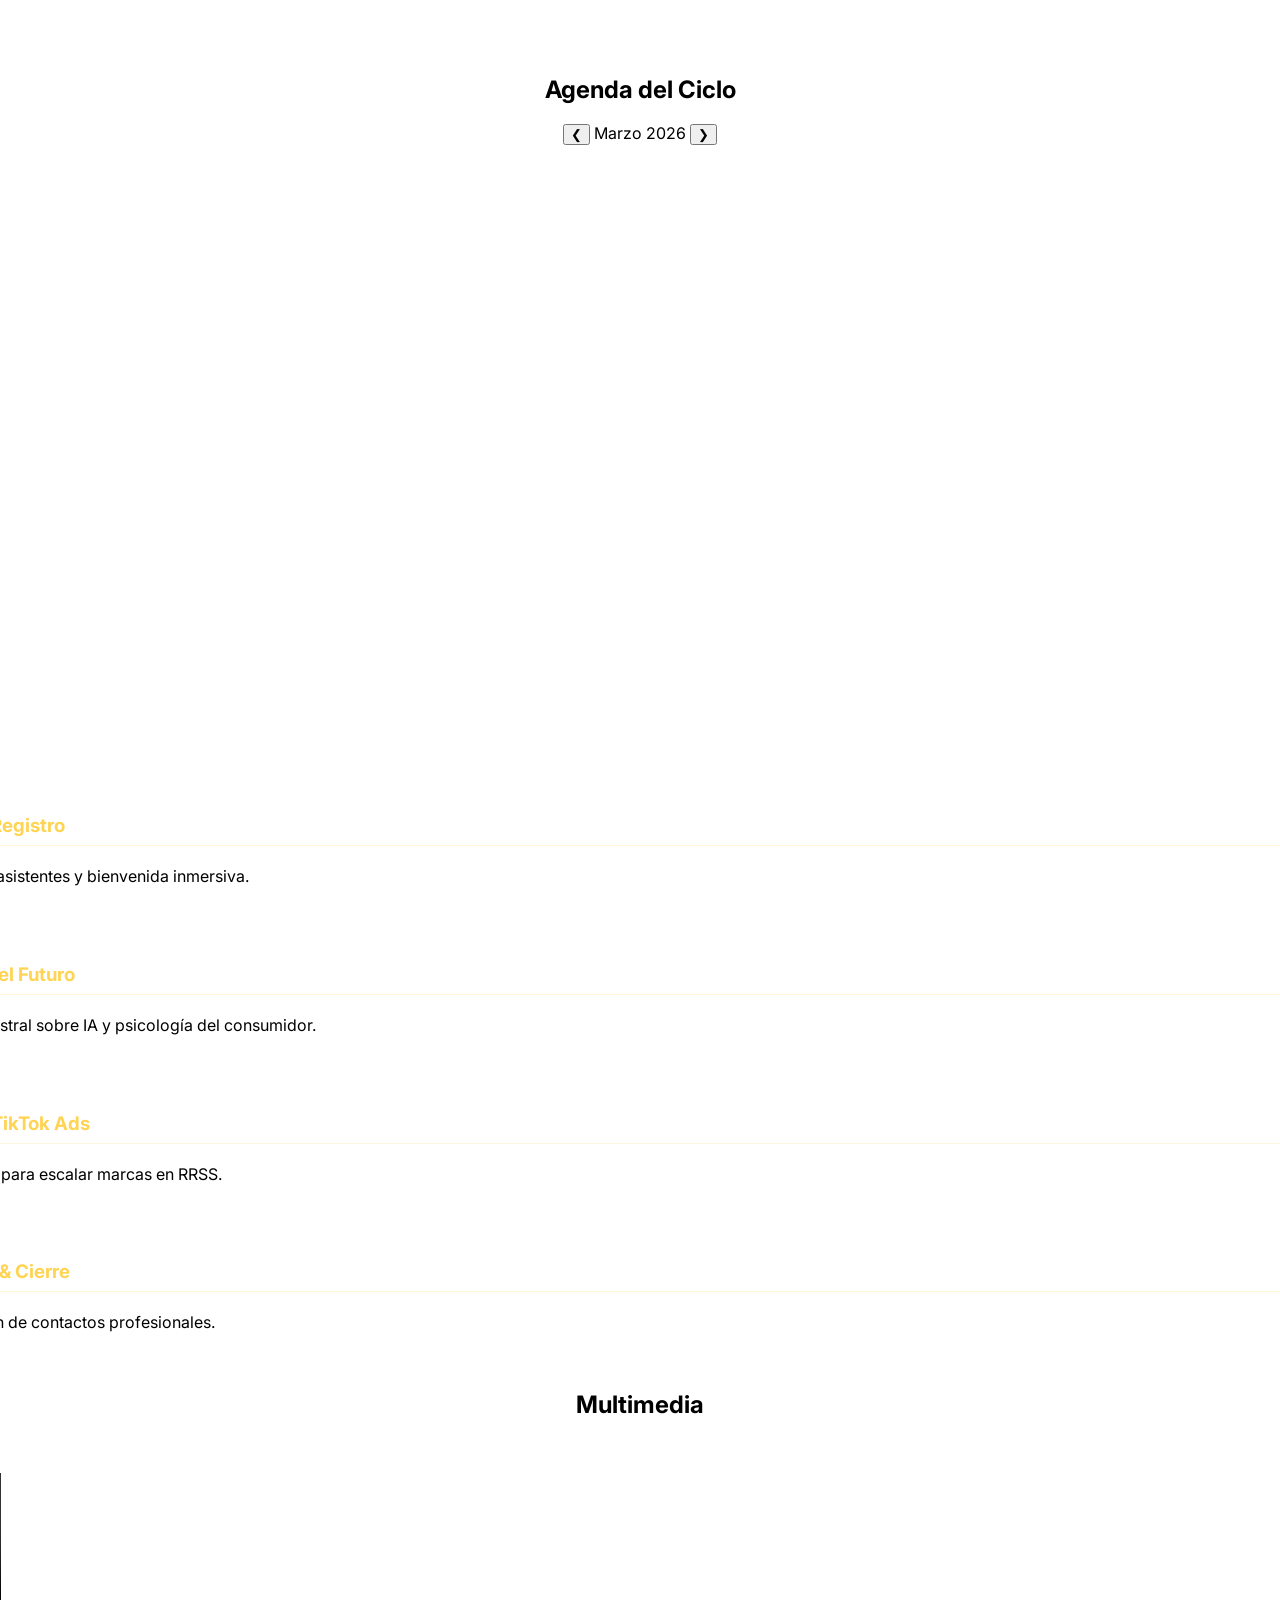
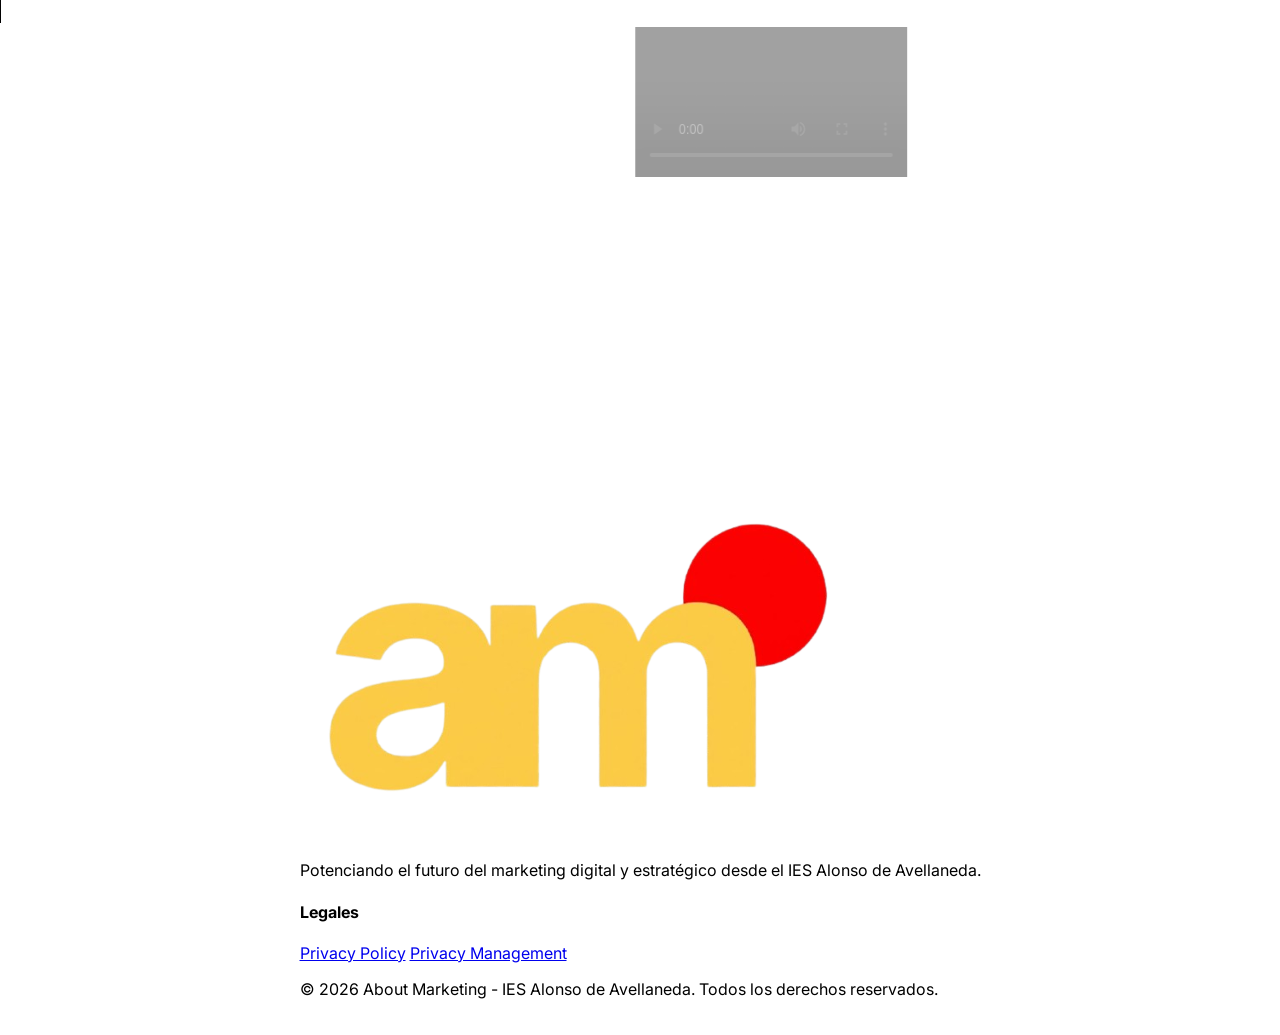
==== commit a00d1f86: "css administradores" ====
--- a/index.html
+++ b/index.html
@@ -11,7 +11,7 @@
     
     <link rel="icon" type="image/png" href="Imagenes/favi.png?v=1.2">
     <link href="https://fonts.googleapis.com/css2?family=Inter:wght@400;600;700;900&display=swap" rel="stylesheet">
-    <link rel="stylesheet" href="css/style_antiguo.css">
+    <link rel="stylesheet" href="css/style_admin.css">
 </head>
 <body class="bg-blue">
 
@@ -33,7 +33,7 @@
                 <span class="line"></span>
             </button>
 
-            <a href="admin/index.html" class="login-link">
+            <a href="admin/admin.html" class="login-link">
                 <span>Login</span>
             </a>
         </div>
--- a/css/style_admin.css
+++ b/css/style_admin.css
@@ -0,0 +1,192 @@
+/* ==========================================
+   1. AJUSTES DEL BODY Y FONDO
+   ========================================== */
+body {
+    font-family: 'Inter', sans-serif;
+    background-image: linear-gradient(rgba(0, 0, 0, 0.6), rgba(0, 0, 0, 0.2)), url(../Imagenes/fondo-grok.jpg);
+    background-size: cover;
+    background-position: center;
+    background-attachment: fixed;
+    background-repeat: no-repeat;
+    margin: 0;
+    padding: 20px;
+    min-height: 100vh;
+    display: flex;
+    flex-direction: column;
+    align-items: center;
+    overflow-y: auto;
+}
+
+/* LOGO SIEMPRE ARRIBA */
+.admin-logo-header {
+    margin-bottom: 30px;
+    width: 100%;
+    display: flex;
+    justify-content: center;
+}
+
+.admin-logo-header img {
+    width: 150px !important;
+}
+
+/* ==========================================
+   2. CONTENEDOR LOGIN
+   ========================================== */
+#login-container {
+    padding: 40px;
+    border-radius: 15px;
+    box-shadow: 0 10px 30px rgba(0, 0, 0, 0.5);
+    width: 90%;
+    max-width: 450px;
+    backdrop-filter: blur(10px);
+    background: rgba(15, 20, 30, 0.8);
+    border: 1px solid rgba(255, 255, 255, 0.1);
+    text-align: center;
+}
+
+/* ==========================================
+   3. EL PANEL PRINCIPAL (AJUSTADO AL CENTRO)
+   ========================================== */
+#panel-container {
+    display: none; /* Se activa con JS como 'flex' */
+    flex-direction: row; 
+    flex-wrap: wrap; 
+    /* CAMBIO: De space-between a center para juntar las columnas */
+    justify-content: center; 
+    align-items: flex-start;
+    /* Un gap de 50px para que respiren pero no se separen demasiado */
+    gap: 50px; 
+    width: 95%;
+    max-width: 1250px; 
+    padding: 40px;
+    background: rgba(15, 20, 30, 0.9);
+    backdrop-filter: blur(15px);
+    border-radius: 20px;
+    border: 1px solid rgba(255, 255, 255, 0.1);
+    box-shadow: 0 20px 50px rgba(0,0,0,0.5);
+}
+
+/* Título de Administración (Ocupa el 100% arriba) */
+#panel-container h2:first-child {
+    flex: 0 0 100%; 
+    text-align: center;
+    margin-top: 0;
+    font-size: 2rem;
+    color: rgb(255, 212, 82);
+    border-bottom: 2px solid rgba(255, 212, 82, 0.3);
+    padding-bottom: 15px;
+    margin-bottom: 20px;
+}
+
+/* Columna Izquierda: Formulario */
+.admin-form {
+    /* Le damos un ancho máximo controlado para que no se estire infinito */
+    flex: 0 1 450px; 
+    min-width: 320px;
+}
+
+/* Columna Derecha: Lista Gestión */
+#speakers-list-container {
+    /* Mismo ancho que el formulario para que sea simétrico */
+    flex: 0 1 450px; 
+    min-width: 320px;
+    max-height: 75vh; 
+    overflow-y: auto;
+    padding-right: 10px;
+}
+
+/* ==========================================
+   4. TÍTULOS DE SECCIÓN, INPUTS Y BOTONES
+   ========================================== */
+h3 {
+    color: rgb(255, 212, 82);
+    margin-bottom: 20px;
+    border-bottom: 1px solid rgba(255, 212, 82, 0.2);
+    padding-bottom: 8px;
+}
+
+label {
+    color: rgb(255, 212, 82);
+    display: block;
+    margin-bottom: 5px;
+    font-weight: bold;
+    font-size: 14px;
+}
+
+input, textarea {
+    width: 100%;
+    padding: 12px;
+    margin-bottom: 15px;
+    border-radius: 6px;
+    border: none;
+    background: rgba(255, 255, 255, 0.95);
+    color: #333;
+    box-sizing: border-box;
+    font-size: 14px;
+}
+
+.admin-btn {
+    background: #e63946;
+    color: white;
+    padding: 15px;
+    border: none;
+    border-radius: 8px;
+    width: 100%;
+    font-weight: bold;
+    cursor: pointer;
+    font-size: 16px;
+    transition: background 0.2s;
+}
+
+.admin-btn:hover {
+    background: #d62828;
+}
+
+/* ==========================================
+   5. LISTA DE PONENTES (ESTILO BLANCO)
+   ========================================== */
+#speakers-list div {
+    background: white !important;
+    color: #333 !important;
+    padding: 15px;
+    margin-bottom: 12px;
+    border-radius: 10px;
+    display: flex;
+    justify-content: space-between;
+    align-items: center;
+    box-shadow: 0 4px 6px rgba(0,0,0,0.1);
+}
+
+/* ==========================================
+   6. MODAL DE SEGURIDAD (TOKEN)
+   ========================================== */
+#token-modal input[type="password"] {
+    background: white;
+    color: black;
+    text-align: center;
+    letter-spacing: 5px;
+    font-size: 20px;
+}
+
+/* ==========================================
+   7. RESPONSIVE Y LIMPIEZA
+   ========================================== */
+@media (max-width: 850px) {
+    #panel-container {
+        flex-direction: column;
+        align-items: center;
+    }
+    .admin-form, #speakers-list-container {
+        width: 100%;
+        max-width: 100%;
+        flex: none;
+    }
+}
+
+/* Quitamos efectos lentos para que sea instantáneo */
+.entrada-suave, .mostrar-panel, .ocultar-login {
+    opacity: 1 !important;
+    transform: none !important;
+    animation: none !important;
+    transition: none !important;
+}
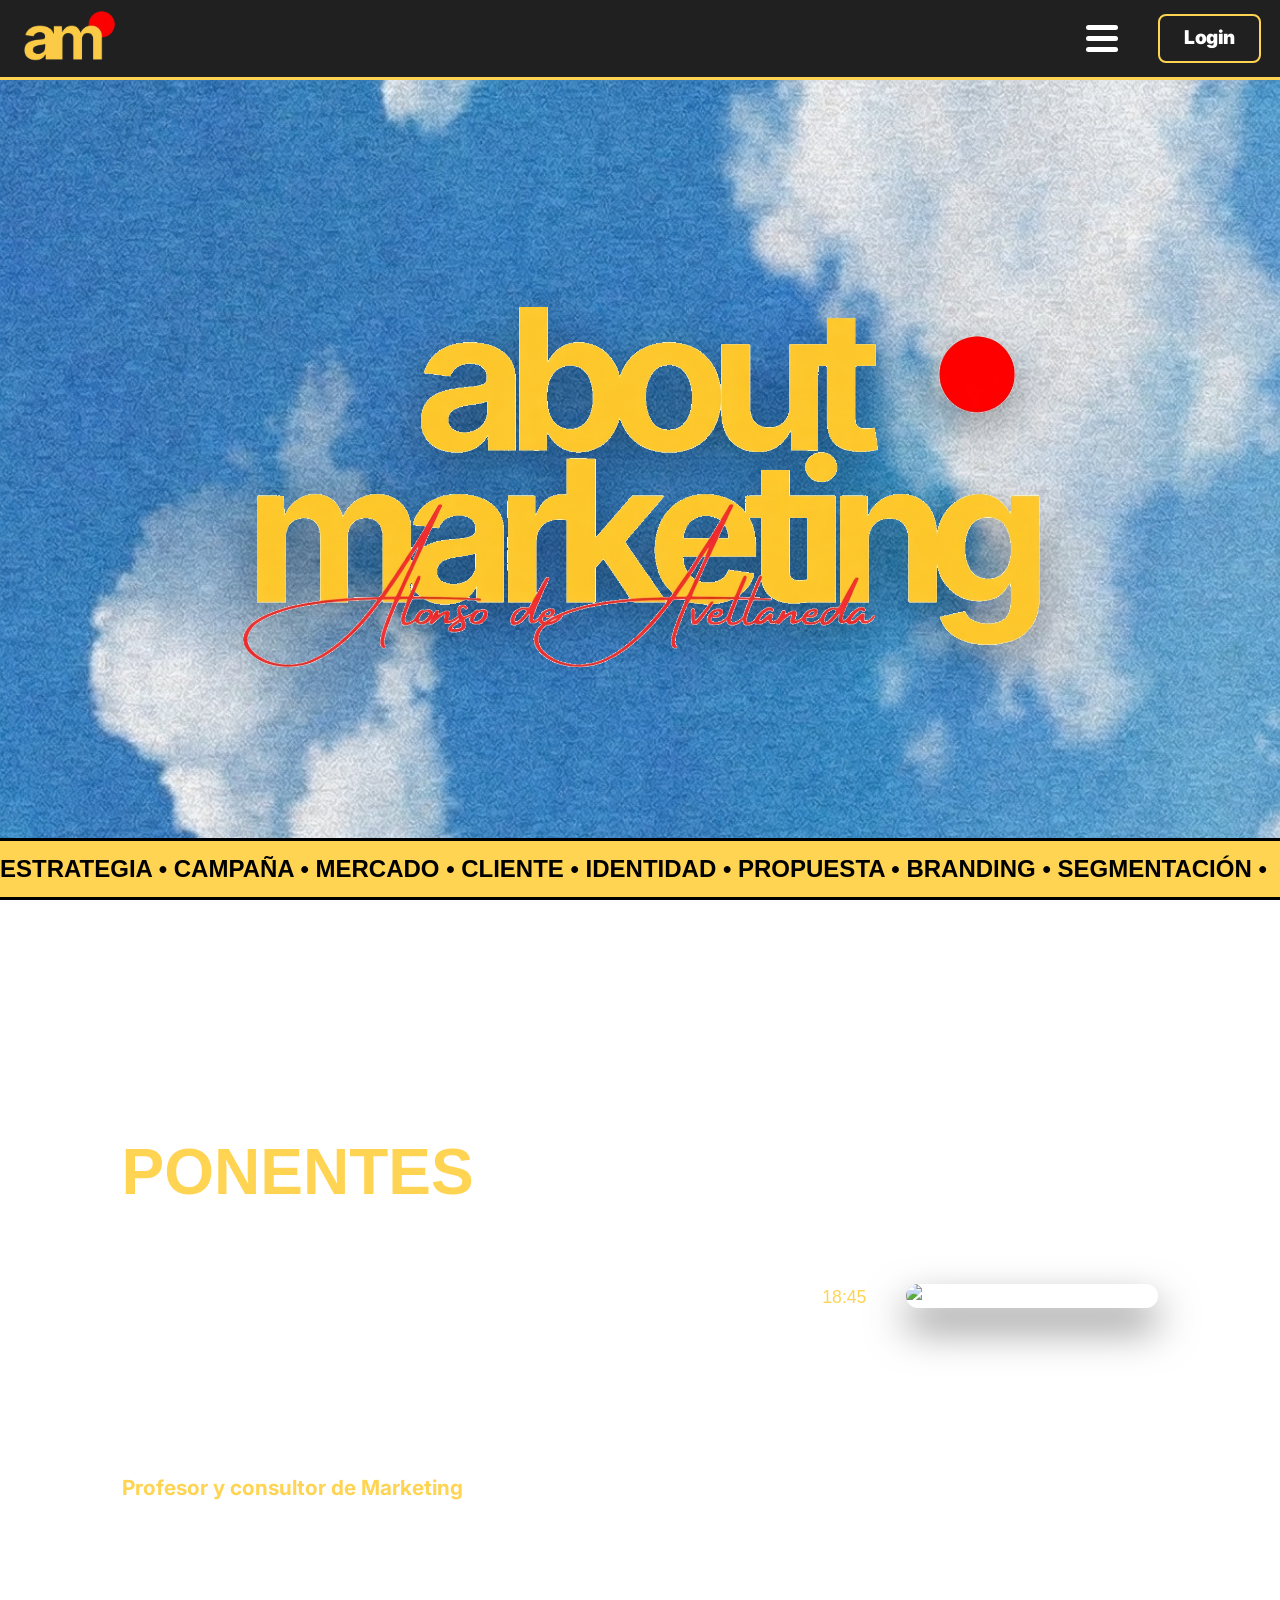
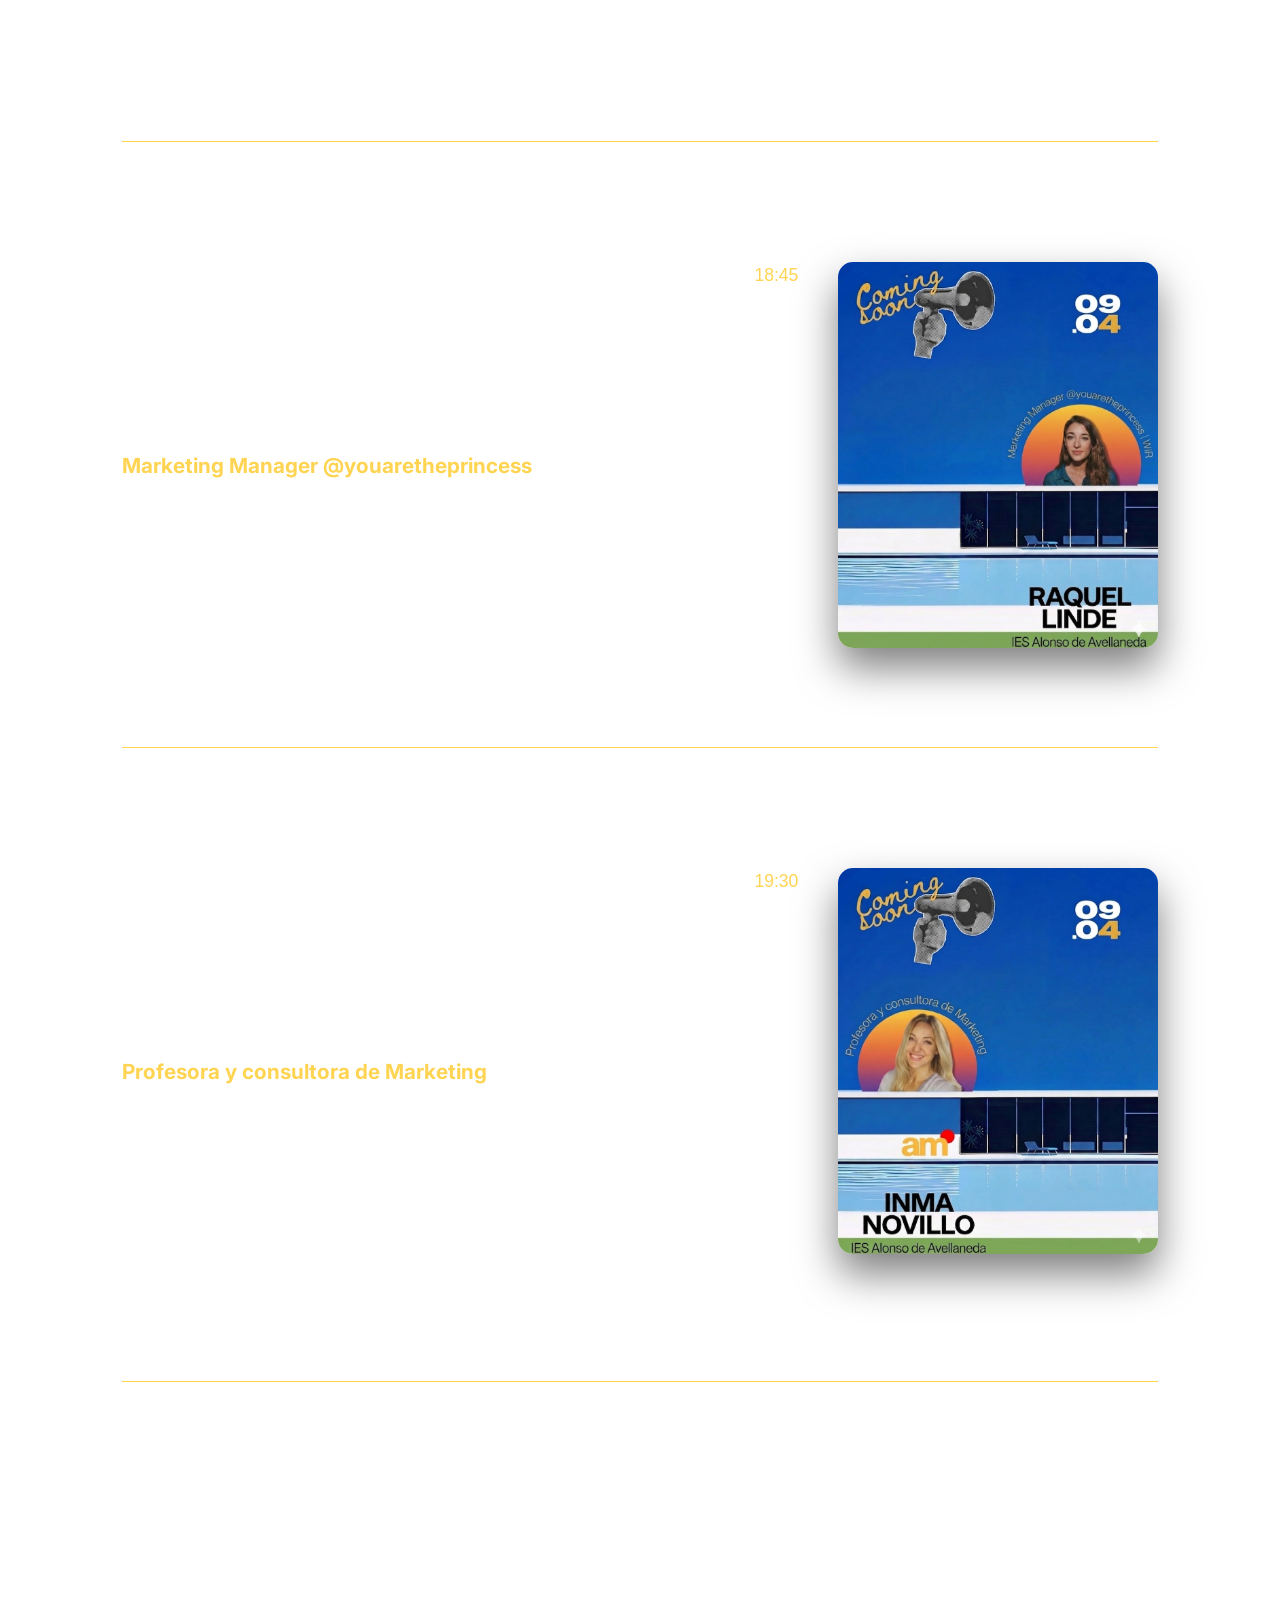
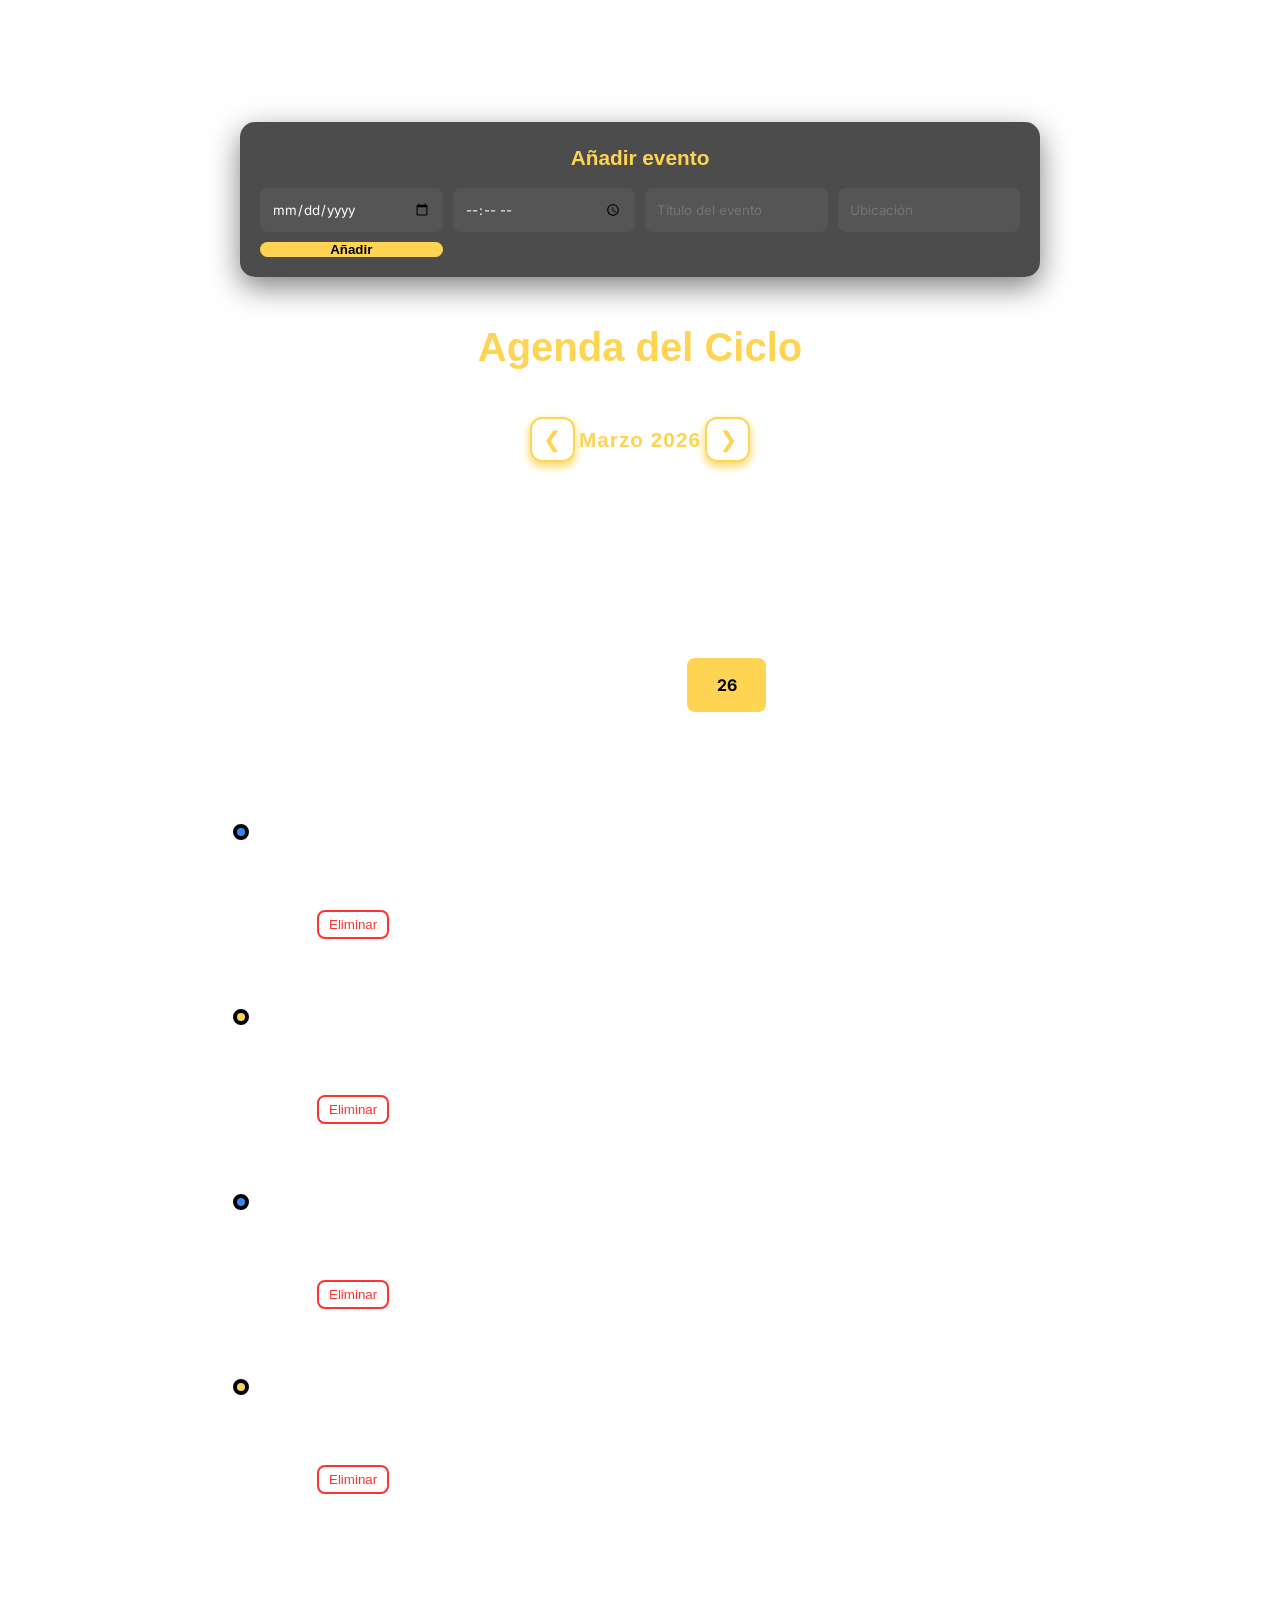
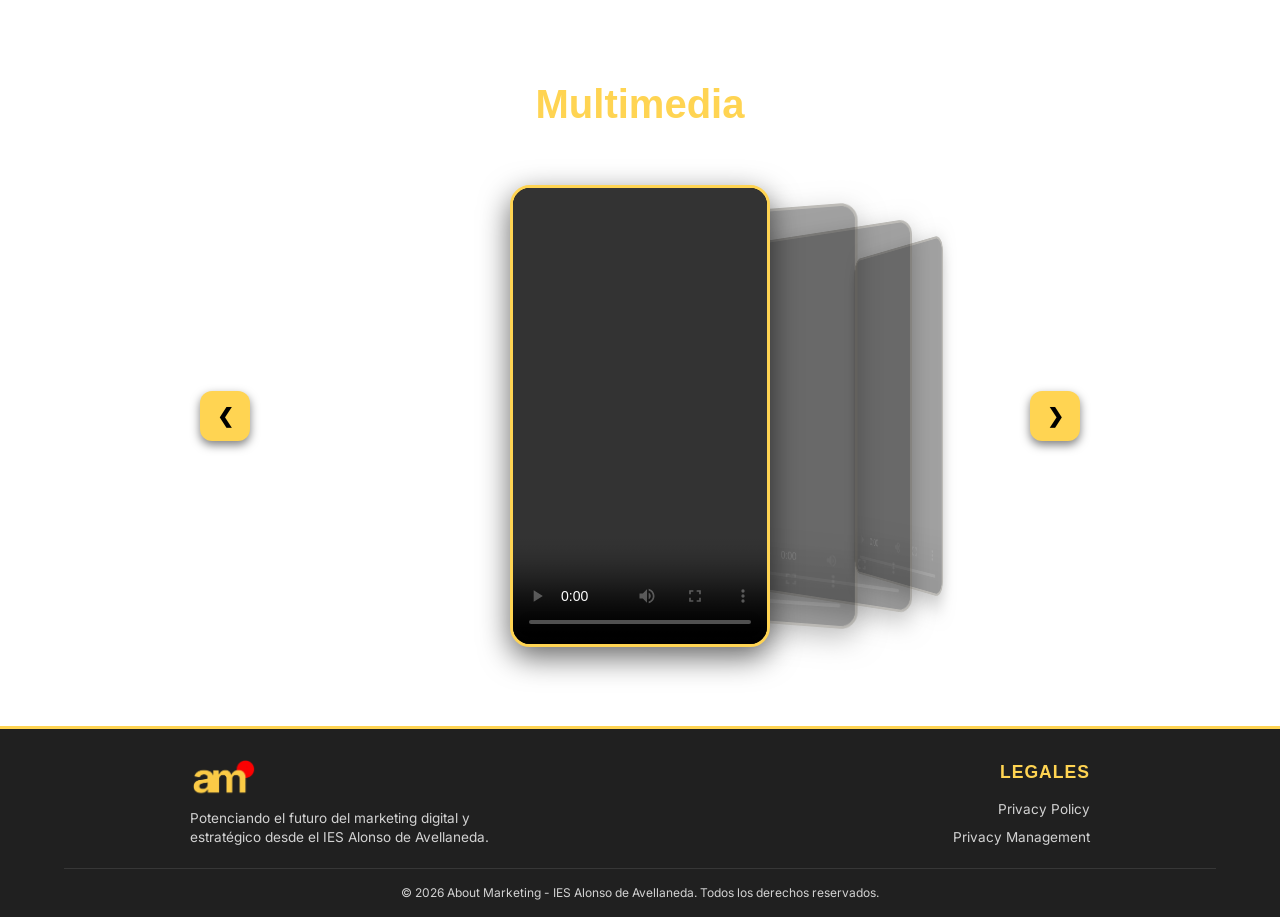
==== commit 866585b2: "Update index.html" ====
--- a/index.html
+++ b/index.html
@@ -11,7 +11,7 @@
     
     <link rel="icon" type="image/png" href="Imagenes/favi.png?v=1.2">
     <link href="https://fonts.googleapis.com/css2?family=Inter:wght@400;600;700;900&display=swap" rel="stylesheet">
-    <link rel="stylesheet" href="css/style_admin.css">
+    <link rel="stylesheet" href="css/style_antiguo.css">
 </head>
 <body class="bg-blue">
 
@@ -64,77 +64,13 @@
             </div>
         </div>
 
-        <section id="speakers" class="experts-section">
-            <div class="container">
-                <h2 class="experts-main-title yellow-text">PONENTES</h2>
-
-                <div class="expert-row">
-                    <div class="expert-info">
-                        <h3 class="expert-name">LUIS <br> MONTALVO</h3>
-                        <p class="expert-subtitle">Experto en E-commerce y Marketing</p>
-                        <p class="expert-desc">
-                            Especialista en la creación y escalado de negocios digitales. Compartirá las claves del comercio electrónico actual y las estrategias de marketing que realmente convierten.
-                        </p>
-                        <div class="expert-socials">
-                            <a href="#" class="social-btn">INSTAGRAM</a>
-                            <a href="#" class="social-btn">YOUTUBE</a>
-                        </div>
-                    </div>
-                    <div class="expert-visual">
-                        <div class="date-side">
-                            <span class="date-time">18:45</span>
-                            <span class="date-day">26</span>
-                            <span class="date-month">.03</span>
-                        </div>
-                        <img src="Imagenes/montalvo-mason.png" alt="Cartel Luis" class="expert-poster">
-                    </div>
-                </div>
-
-                <div class="expert-row">
-                    <div class="expert-info">
-                        <h3 class="expert-name">RAQUEL <br> LINDE</h3>
-                        <p class="expert-subtitle">Marketing Manager @youaretheprincess</p>
-                        <p class="expert-desc">
-                            Líder de estrategias en una de las marcas más virales. Analizará cómo construir una comunidad sólida y el poder del branding en redes sociales.
-                        </p>
-                        <div class="expert-socials">
-                            <a href="#" class="social-btn">INSTAGRAM</a>
-                            <a href="#" class="social-btn">YOUTUBE</a>
-                        </div>
-                    </div>
-                    <div class="expert-visual">
-                        <div class="date-side">
-                            <span class="date-time">18:45</span>
-                            <span class="date-day">09</span>
-                            <span class="date-month">.04</span>
-                        </div>
-                        <img src="Imagenes/raquel.lol.png" alt="Cartel Raquel" class="expert-poster">
-                    </div>
-                </div>
-
-                <div class="expert-row">
-                    <div class="expert-info">
-                        <h3 class="expert-name">INMA <br> NOVILLO</h3>
-                        <p class="expert-subtitle">Profesora y Consultora de Marketing</p>
-                        <p class="expert-desc">
-                            Con años de experiencia en el sector educativo y profesional, Inma desglosará las tendencias más disruptivas y cómo la formación es el pilar del marketing moderno.
-                        </p>
-                        <div class="expert-socials">
-                            <a href="#" class="social-btn">INSTAGRAM</a>
-                            <a href="#" class="social-btn">LINKEDIN</a>
-                        </div>
-                    </div>
-                    <div class="expert-visual">
-                        <div class="date-side">
-                            <span class="date-time">18:45</span>
-                            <span class="date-day">09</span>
-                            <span class="date-month">.04</span>
-                        </div>
-                        <img src="Imagenes/inma-guapa.png" alt="Inma Novillo Cartel" class="expert-poster">
-                    </div>
-                </div>
+       <section id="speakers" class="experts-section">
+    <div class="container">
+        <h2 class="experts-main-title yellow-text">PONENTES</h2>
+        <div id="speakers-container">
             </div>
-        </section>
+    </div>
+</section>
 
         <section id="agenda" class="container">
             <div class="agenda-form-container">
@@ -211,194 +147,8 @@
         </div>
     </footer>
 
-    <script>
-        let fechaSeleccionada = null;
-
-        window.addEventListener('load', () => {
-            setTimeout(() => {
-                document.getElementById('intro-loader').style.display = 'none';
-            }, 3000); 
-        });
-
-        const btn = document.getElementById('mobile-menu-btn');
-        const nav = document.getElementById('main-nav');
-        
-        btn.onclick = () => {
-            nav.classList.toggle('active');
-            btn.classList.toggle('active');
-        };
-
-        const navLinks = document.querySelectorAll('#main-nav a');
-        navLinks.forEach(link => {
-            link.addEventListener('click', () => {
-                nav.classList.remove('active');
-                btn.classList.remove('active'); 
-            });
-        });
-
-        const cards = document.querySelectorAll('.video-card');
-        const prevBtn = document.getElementById('prevBtn');
-        const nextBtn = document.getElementById('nextBtn');
-        let currentIndex = 0;
-
-        function updateCarousel() {
-            cards.forEach((card, index) => {
-                let offset = index - currentIndex;
-                const video = card.querySelector('video');
-                if (offset !== 0 && !video.paused) video.pause();
-
-                if (Math.abs(offset) > 3) {
-                    card.style.opacity = 0;
-                    card.style.visibility = 'hidden';
-                } else {
-                    card.style.opacity = offset === 0 ? 1 : 0.4;
-                    card.style.visibility = 'visible';
-                    card.style.filter = offset === 0 ? 'none' : 'grayscale(80%) brightness(40%)';
-                    
-                    let gap = window.innerWidth < 768 ? 40 : 45;
-                    let translateX = offset * gap; 
-                    let translateZ = Math.abs(offset) * -150;
-                    let rotateY = offset * -25;
-
-                    card.style.transform = `translateX(${translateX}%) translateZ(${translateZ}px) rotateY(${rotateY}deg)`;
-                    card.style.zIndex = 10 - Math.abs(offset);
-                    card.style.pointerEvents = offset === 0 ? 'auto' : 'none';
-                }
-            });
-        }
-
-        nextBtn.onclick = () => { if (currentIndex < cards.length - 1) { currentIndex++; updateCarousel(); } };
-        prevBtn.onclick = () => { if (currentIndex > 0) { currentIndex--; updateCarousel(); } };
-        updateCarousel();
-
-        let eventos = JSON.parse(localStorage.getItem("eventos")) || [
-            { fecha: "2026-03-26", hora: "18:45", titulo: "Apertura & Registro", lugar: "Recepción de asistentes y bienvenida inmersiva." },
-            { fecha: "2026-03-26", hora: "19:15", titulo: "Marketing del Futuro", lugar: "Ponencia magistral sobre IA y psicología del consumidor." },
-            { fecha: "2026-03-26", hora: "20:30", titulo: "Workshop: TikTok Ads", lugar: "Taller práctico para escalar marcas en RRSS." },
-            { fecha: "2026-03-26", hora: "21:30", titulo: "Networking & Cierre", lugar: "Cóctel y sesión de contactos profesionales." }
-        ];
-
-        let mesActual = 2; // marzo (0 = enero)
-        let añoActual = 2026;
-
-        function generarCalendario() {
-            const calendar = document.getElementById("calendar");
-            calendar.innerHTML = "";
-
-            const diasMes = new Date(añoActual, mesActual + 1, 0).getDate();
-
-            for (let i = 1; i <= diasMes; i++) {
-                const dia = document.createElement("div");
-                dia.classList.add("day");
-                dia.textContent = i;
-
-                const fechaActual = `${añoActual}-${String(mesActual + 1).padStart(2, '0')}-${String(i).padStart(2, '0')}`;
-
-                if (eventos.some(e => e.fecha === fechaActual)) {
-                    dia.classList.add("event");
-                }
-                dia.addEventListener("click", () => {
-                    fechaSeleccionada = fechaActual;
-                    generarCalendario(); 
-                    renderEventos();
-                });
-                
-                if (fechaSeleccionada === fechaActual) {
-                    dia.classList.add("selected");
-                }
-                calendar.appendChild(dia);
-            }
-        }
-
-        function renderEventos() {
-            const wrapper = document.getElementById("agenda-wrapper");
-            wrapper.innerHTML = "";
-
-            let eventosFiltrados = eventos;
-
-            if (fechaSeleccionada) {
-                eventosFiltrados = eventos.filter(ev => ev.fecha === fechaSeleccionada);
-            }
-
-            if (eventosFiltrados.length === 0) {
-                wrapper.innerHTML = "<p style='text-align:center;'>No hay eventos este día</p>";
-                return;
-            }
-
-            eventosFiltrados.forEach((ev, index) => {
-                wrapper.innerHTML += `
-                    <article class="agenda-item">
-                        <div class="agenda-marker"></div>
-                        <div class="agenda-content">
-                            <span class="agenda-time">${ev.hora ? ev.hora : ""}</span>
-                            <h3>${ev.titulo}</h3>
-                            <p>${ev.lugar ? ev.lugar : ""}</p>
-                            <button onclick="eliminarEvento(${index})" class="delete-btn">Eliminar</button>
-                        </div>
-                    </article>
-                `;
-            });
-        }
-
-        function eliminarEvento(index) {
-            let eventoAEliminar = null;
-            if(fechaSeleccionada) {
-               let eventosFiltrados = eventos.filter(ev => ev.fecha === fechaSeleccionada);
-               eventoAEliminar = eventosFiltrados[index];
-               const realIndex = eventos.indexOf(eventoAEliminar);
-               eventos.splice(realIndex, 1);
-            } else {
-               eventos.splice(index, 1);
-            }
-            
-            localStorage.setItem("eventos", JSON.stringify(eventos));
-            generarCalendario();
-            renderEventos();
-        }
-
-        function agregarEvento() {
-            const fecha = document.getElementById("fecha").value;
-            const titulo = document.getElementById("titulo").value;
-            const hora = document.getElementById("hora").value;
-            const lugar = document.getElementById("lugar").value;
-
-            if (!fecha || !titulo) {
-                alert("Completa los campos");
-                return;
-            }
-
-            eventos.push({ fecha, titulo, hora, lugar });
-            localStorage.setItem("eventos", JSON.stringify(eventos));
-
-            generarCalendario();
-            renderEventos();
-        }
-
-        const nombresMes = ["Enero","Febrero","Marzo","Abril","Mayo","Junio","Julio","Agosto","Septiembre","Octubre","Noviembre","Diciembre"];
-
-        function cambiarMes(direccion) {
-            mesActual += direccion;
-
-            if (mesActual < 0) {
-                mesActual = 11;
-                añoActual--;
-            }
-            if (mesActual > 11) {
-                mesActual = 0;
-                añoActual++;
-            }
-
-            generarCalendario();
-            actualizarTextoMes();
-        }
-
-        function actualizarTextoMes() {
-            document.getElementById("mes-texto").textContent = nombresMes[mesActual] + " " + añoActual;
-        }
-
-        generarCalendario();
-        renderEventos();
-        actualizarTextoMes();
-    </script>
+     <script src="JavaScript/main.js"></script>
+    <script src="JavaScript/dynamic-loader.js"></script>
+    <script src="js/speakers.js"></script>
 </body>
 </html>
--- a/css/style_antiguo.css
+++ b/css/style_antiguo.css
@@ -0,0 +1,906 @@
+:root {
+    --color-amarillo: rgb(255, 212, 82);
+    --color-azul: rgb(52, 134, 246);
+    --color-rojo: rgb(255, 49, 49);
+    --color-negro: rgb(0, 0, 0);
+    --text-white: #ffffff;
+    --font-title: 'Neue Montreal', sans-serif;
+    --font-body: 'Inter', sans-serif;
+}
+
+html {
+    scroll-behavior: smooth;
+    scroll-padding-top: 100px; 
+}
+
+* {
+    margin: 0;
+    padding: 0;
+    box-sizing: border-box;
+}
+
+/* ==========================================
+   BODY (FONDO GENERAL: IMAGEN DEL COCHE OSCURECIDA)
+============================================= */
+body {
+    margin: 0;
+    padding-top: 80px; 
+    overflow-x: hidden;
+    background-image: linear-gradient(rgba(0, 0, 0, 0.75), rgba(0, 0, 0, 0.75)), url('../Imagenes/imagen%20coche.jpg');
+    background-size: cover;
+    background-position: center;
+    background-attachment: fixed; 
+    color: var(--text-white);
+    font-family: var(--font-body);
+}
+
+/* ==========================================
+   PANTALLA DE INTRODUCCIÓN 
+============================================= */
+#intro-loader {
+    position: fixed;
+    top: 0;
+    left: 0;
+    width: 100%;
+    height: 100vh;
+    background-image: linear-gradient(rgba(0, 0, 0, 0.5), rgba(0, 0, 0, 0.5)), url('../Imagenes/imagen%20base.jpg');
+    background-size: cover;
+    background-position: center;
+    z-index: 9999;
+    display: flex;
+    justify-content: center;
+    align-items: center;
+    animation: slideUpLoader 0.8s cubic-bezier(0.77, 0, 0.175, 1) 2.2s forwards;
+}
+
+.intro-logo-wrapper { overflow: hidden; }
+
+.intro-logo {
+    width: 180px; 
+    height: auto;
+    transform: translateY(100%);
+    animation: revealLogo 1s cubic-bezier(0.77, 0, 0.175, 1) 0.5s forwards;
+    filter: drop-shadow(0 10px 20px rgba(0,0,0,0.5)); 
+}
+
+@keyframes revealLogo {
+    0% { transform: translateY(100%); }
+    100% { transform: translateY(0); }
+}
+
+@keyframes slideUpLoader {
+    0% { transform: translateY(0); opacity: 1; }
+    100% { transform: translateY(-100%); opacity: 0; pointer-events: none; }
+}
+
+/* ==========================================
+   HEADER Y ACCIONES
+============================================= */
+.main-header {
+    position: fixed;
+    top: 0;
+    left: 0;
+    z-index: 1000;
+    background-color: rgb(32, 32, 32); 
+    width: 100%;
+    height: 80px;
+    padding: 0 1.5%; 
+    box-sizing: border-box; 
+    display: flex;
+    justify-content: space-between;
+    align-items: center;
+    border-bottom: 3px solid var(--color-amarillo); 
+}
+
+.logo { display: flex; align-items: center; font-size: 0; }
+.logo-img { height: 60px; width: auto; transition: transform 0.3s ease; cursor: pointer; }
+.logo-img:hover { transform: scale(1.15); }
+
+.header-actions { 
+    display: flex; 
+    align-items: center; 
+    gap: 40px; 
+}
+
+/* ==========================================
+   BOTÓN HAMBURGUESA (ANIMACIÓN VERTICAL)
+============================================= */
+.menu-toggle { 
+    background: none; 
+    border: none; 
+    cursor: pointer; 
+    transition: transform 0.4s cubic-bezier(0.25, 0.46, 0.45, 0.94); 
+}
+
+.menu-toggle.active {
+    transform: rotate(90deg);
+}
+
+.menu-toggle .line { 
+    display: block; 
+    width: 32px; 
+    height: 5px; 
+    background: var(--text-white); 
+    margin: 6px 0; 
+    border-radius: 3px;
+    transition: background 0.3s ease; 
+}
+
+.menu-toggle:hover .line { background: var(--color-amarillo); }
+.menu-toggle.active .line { background: var(--color-amarillo); }
+
+/* ==========================================
+   ENLACE LOGIN HEADER (GHOST BUTTON)
+============================================= */
+.login-link { 
+    color: white; 
+    text-decoration: none; 
+    font-family: var(--font-body);
+    font-weight: 900; 
+    font-size: 19px; 
+    letter-spacing: -0.5px; 
+    padding: 8px 24px; 
+    border: 2px solid var(--color-amarillo); 
+    border-radius: 8px; 
+    transition: all 0.3s ease; 
+}
+
+.login-link:hover {
+    background-color: var(--color-amarillo); 
+    color: var(--color-negro); 
+}
+
+/* ==========================================
+   MENÚ HAMBURGUESA DESPLEGABLE
+============================================= */
+.nav-collapse {
+    position: absolute;
+    top: 80px; 
+    right: 1.5%; 
+    width: 220px;
+    background-color: rgb(32, 32, 32); 
+    border: 2px solid var(--color-rojo); 
+    border-radius: 8px;
+    overflow: hidden;
+    box-shadow: 0 10px 30px rgba(0,0,0,0.6);
+    
+    opacity: 0;
+    visibility: hidden;
+    transform: translateY(-20px);
+    transition: all 0.3s cubic-bezier(0.25, 0.46, 0.45, 0.94);
+}
+
+.nav-collapse.active {
+    opacity: 1;
+    visibility: visible;
+    transform: translateY(0); 
+}
+
+.nav-collapse ul {
+    list-style: none; 
+    margin: 0;
+    padding: 0;
+}
+
+.nav-collapse a {
+    color: white;
+    text-decoration: none;
+    font-family: var(--font-body);
+    font-weight: 900; 
+    font-size: 19px; 
+    letter-spacing: -0.5px; 
+    display: block;
+    padding: 15px 20px;
+    border-bottom: 1px solid rgba(255, 255, 255, 0.1); 
+    transition: background 0.2s ease, color 0.2s ease; 
+}
+
+.nav-collapse li:last-child a {
+    border-bottom: none; 
+}
+
+.nav-collapse a:hover {
+    background-color: rgba(255, 255, 255, 0.05); 
+    color: var(--color-amarillo); 
+}
+
+/* ==========================================
+   HERO (FONDO DE NUBES EXCLUSIVO + LOGO CENTRAL)
+============================================= */
+.hero-section {
+    height: calc(100vh - 80px); 
+    display: flex;
+    justify-content: center; 
+    align-items: center;
+    position: relative;
+    overflow: hidden;
+    background-image: url('../Imagenes/fondo-grok.jpg');
+    background-size: cover;
+    background-position: center;
+}
+
+.hero-content { 
+    display: flex;
+    justify-content: center;
+    align-items: center;
+    width: 100%;
+}
+
+.central-logo {
+    width: 85%; 
+    max-width: 800px; 
+    height: auto;
+    object-fit: contain; 
+    filter: drop-shadow(0 15px 25px rgba(0,0,0,0.4)); 
+    animation: floatLogo 4s ease-in-out infinite; 
+}
+
+@keyframes floatLogo {
+    0% { transform: translateY(0px); }
+    50% { transform: translateY(-15px); }
+    100% { transform: translateY(0px); }
+}
+
+/* ==========================================
+   CINTA ANIMADA (MARQUEE)
+============================================= */
+.marquee-container {
+    width: 100%;
+    overflow: hidden; 
+    background-color: rgb(255, 212, 82); 
+    padding: 10px 0; 
+    white-space: nowrap;
+    position: relative;
+    border-top: 3px solid var(--color-negro);
+    border-bottom: 3px solid var(--color-negro);
+    margin-top: -62px; 
+    margin-bottom: 80px;
+    z-index: 5;
+    display: flex;
+}
+
+.marquee-content {
+    display: flex;
+    white-space: nowrap;
+    animation: loop-scroll 15s linear infinite;
+}
+
+.marquee-content span {
+    font-family: 'Horizon', sans-serif;
+    font-size: 1.5rem;
+    color: var(--color-negro);
+    text-transform: uppercase;
+    font-weight: 900;
+    padding-right: 40px;
+}
+
+@keyframes loop-scroll {
+    0% { transform: translateX(0); }
+    100% { transform: translateX(-50%); } 
+}
+
+/* ==========================================
+   PONENTES
+============================================= */
+.experts-section { 
+    padding: 100px 5%; 
+}
+
+.experts-main-title { 
+    font-family: 'Horizon', sans-serif; 
+    font-size: clamp(2.5rem, 5vw, 4rem); 
+    line-height: 1; 
+    margin-bottom: 80px; 
+    text-transform: uppercase; 
+    color: white; 
+}
+
+.yellow-text { color: var(--color-amarillo); }
+
+.expert-row {
+    display: flex; 
+    flex-direction: column;
+    justify-content: space-between; 
+    align-items: center;
+    margin-bottom: 120px; 
+    gap: 40px; 
+    border-bottom: 1px solid var(--color-amarillo); /* CAMBIO: Línea amarilla en ponentes */
+    padding-bottom: 80px;
+}
+
+.expert-info { width: 100%; text-align: center; }
+
+.expert-name { 
+    font-family: 'Horizon', sans-serif; 
+    font-size: clamp(3rem, 8vw, 6rem); 
+    line-height: 0.85; 
+    margin-bottom: 25px; 
+    text-transform: uppercase; 
+    color: white; 
+}
+
+.expert-subtitle { 
+    color: var(--color-amarillo); 
+    font-weight: 700; 
+    font-size: 1.3rem; 
+    margin-bottom: 20px; 
+}
+
+.expert-desc { 
+    font-size: 1.1rem; 
+    line-height: 1.6; 
+    color: rgba(255, 255, 255, 0.7); 
+    margin-bottom: 40px; 
+    max-width: 550px; 
+    margin-left: auto;
+    margin-right: auto;
+}
+
+.expert-socials { display: flex; gap: 15px; justify-content: center; }
+
+.social-btn { 
+    text-decoration: none; 
+    color: white; 
+    font-weight: 900; 
+    font-size: 0.8rem; 
+    padding: 10px 25px; 
+    border: 1px solid white; 
+    border-radius: 50px; 
+    transition: all 0.3s ease; 
+}
+
+.social-btn:hover { 
+    background: var(--color-rojo); /* CAMBIO: Hover rojo en redes sociales de ponentes */
+    border-color: var(--color-rojo);
+    color: var(--text-white); 
+}
+
+.expert-visual { 
+    width: 100%;
+    display: flex; 
+    flex-direction: column-reverse;
+    align-items: center; 
+    justify-content: center; 
+    gap: 40px; 
+    perspective: 1000px;
+}
+
+.date-side { 
+    text-align: right; /* En móvil puedes centrarlo si lo prefieres */
+    font-family: 'Horizon', sans-serif; 
+    color: white; 
+    white-space: nowrap; /* 🚀 ESTO ES CLAVE: Prohíbe terminantemente el salto de línea */
+}
+
+.date-time { 
+    display: block; /* Se asegura de que la hora se quede sola en la parte de arriba */
+    font-size: 1.1rem; 
+    color: var(--color-amarillo); 
+    margin-bottom: 5px; 
+}
+
+.date-day { 
+    display: inline-block; 
+    font-size: clamp(3rem, 6vw, 7rem); /* He suavizado un poco el clamp para asegurar que quepa */
+    line-height: 0.8; 
+    font-weight: 900; 
+}
+
+.date-month { 
+    display: inline-block; 
+    font-size: clamp(2rem, 4vw, 4rem); 
+    font-weight: 900; 
+}
+.expert-poster { 
+    width: 100%; 
+    max-width: 320px; 
+    border-radius: 15px; 
+    box-shadow: 0 20px 40px rgba(0,0,0,0.5); 
+    transition: transform 0.8s cubic-bezier(0.4, 0, 0.2, 1); 
+    transform-style: preserve-3d;
+}
+
+.expert-visual:hover .expert-poster {
+    transform: rotateY(180deg);
+}
+
+@media (min-width: 768px) {
+    .expert-row { flex-direction: row; align-items: flex-start; text-align: left; }
+    .expert-info { flex: 1.2; text-align: left; }
+    .expert-desc { margin-left: 0; margin-right: 0; }
+    .expert-socials { justify-content: flex-start; }
+    .expert-visual { flex: 1; flex-direction: row; justify-content: flex-end; align-items: flex-start; }
+    .date-side { text-align: right; }
+}
+
+/* ==========================================
+   AGENDA INTERACTIVA
+============================================= */
+.container { padding: 60px 5%; overflow-x: hidden; }
+
+.section-title { 
+    text-align: center; 
+    font-size: 2.5rem; 
+    margin-bottom: 40px; 
+    font-family: var(--font-title); 
+    color: var(--color-amarillo); 
+    font-weight: 900; 
+}
+
+.timeline { 
+    position: relative; 
+    padding-left: 60px; 
+    max-width: 800px; 
+    margin: 0 auto; 
+    border-left: 2px solid rgba(255, 255, 255, 0.2); 
+}
+
+.agenda-item { position: relative; margin-bottom: 50px; cursor: default; }
+
+.agenda-content { 
+    padding: 10px 15px; 
+    border-radius: 10px; 
+    transition: all 0.3s cubic-bezier(0.175, 0.885, 0.32, 1.275); 
+    background: transparent; 
+    transform-origin: left center;
+}
+
+.agenda-item:hover .agenda-content { transform: scale(1.05); background: rgba(32, 32, 32, 0.8); box-shadow: 0 5px 15px rgba(0,0,0,0.3); }
+
+.agenda-marker {
+    position: absolute;
+    left: -69px; 
+    top: 10px;
+    width: 16px;
+    height: 16px;
+    border-radius: 50%;
+    background: var(--color-azul); 
+    border: 4px solid var(--color-negro);
+    transition: all 0.3s ease;
+}
+
+.agenda-item:hover .agenda-marker { transform: scale(1.3); box-shadow: 0 0 10px var(--color-azul); }
+.agenda-item:nth-child(even) .agenda-marker { background: var(--color-amarillo); }
+.agenda-item:nth-child(even):hover .agenda-marker { box-shadow: 0 0 10px var(--color-amarillo); }
+
+/* ==========================================
+   MULTIMEDIA
+============================================= */
+.carousel-container {
+    position: relative;
+    width: 100%;
+    max-width: 900px; 
+    height: 500px; 
+    margin: 0 auto;
+    display: flex;
+    align-items: center;
+    justify-content: center;
+    perspective: 1200px; 
+}
+
+.video-slider {
+    position: relative;
+    width: 100%;
+    height: 100%;
+    display: flex;
+    justify-content: center;
+    align-items: center;
+    transform-style: preserve-3d;
+}
+
+.video-card {
+    position: absolute;
+    width: 260px; 
+    aspect-ratio: 9/16;
+    border-radius: 20px;
+    overflow: hidden;
+    border: 3px solid var(--color-amarillo);
+    background: #000;
+    box-shadow: 0 10px 30px rgba(0,0,0,0.6);
+    transform-origin: bottom center; 
+    transition: transform 0.6s cubic-bezier(0.2, 0.8, 0.2, 1), opacity 0.6s ease, filter 0.6s ease, z-index 0.6s ease;
+}
+
+.video-card video { 
+    width: 100%; 
+    height: 100%; 
+    object-fit: cover; 
+}
+
+.carousel-btn {
+    position: absolute;
+    top: 50%;
+    transform: translateY(-50%);
+    background: var(--color-amarillo);
+    color: var(--color-negro);
+    border: none;
+    width: 50px;
+    height: 50px;
+    border-radius: 12px;
+    font-size: 20px;
+    font-weight: bold;
+    cursor: pointer;
+    z-index: 100;
+    box-shadow: 0 4px 10px rgba(0,0,0,0.5);
+    transition: transform 0.2s ease, background 0.2s ease, color 0.2s ease;
+}
+
+.carousel-btn:hover {
+    background: var(--color-rojo);
+    color: var(--text-white);
+    transform: translateY(-50%) scale(1.1);
+}
+
+.carousel-btn.prev { left: 10px; }
+.carousel-btn.next { right: 10px; }
+
+/* ==========================================
+   FOOTER (CAMBIO: REDUCIDO TAMAÑO Y ALINEACIÓN DERECHA EN LEGALES)
+============================================= */
+.main-footer {
+    background-color: rgb(32, 32, 32);
+    border-top: 3px solid var(--color-amarillo);
+    padding: 30px 5% 15px; /* Reducido padding superior e inferior */
+    color: rgba(255, 255, 255, 0.8);
+    font-family: var(--font-body);
+}
+
+.footer-content {
+    display: flex;
+    flex-wrap: wrap;
+    justify-content: space-between;
+    gap: 20px; /* Reducido gap */
+    max-width: 900px;
+    margin: 0 auto 20px; /* Reducido margen inferior */
+}
+
+.footer-logo-info {
+    max-width: 350px;
+}
+
+.footer-logo {
+    height: 40px; /* Reducida altura logo */
+    margin-bottom: 10px; /* Reducido margen inferior */
+}
+
+.footer-logo-info p {
+    font-size: 0.85rem; /* Reducido tamaño fuente */
+    line-height: 1.4;
+    color: rgba(255, 255, 255, 0.8);
+}
+
+.footer-links {
+    display: flex;
+    flex-direction: column;
+    gap: 8px; /* Reducido gap */
+    min-width: 200px;
+    align-items: flex-end; /* Alinear a la derecha */
+    text-align: right;     /* Alinear a la derecha */
+}
+
+.footer-links h4 {
+    color: var(--color-amarillo);
+    font-family: var(--font-title);
+    font-size: 1.1rem; /* Reducido tamaño fuente */
+    margin-bottom: 5px; /* Reducido margen inferior */
+    text-transform: uppercase;
+    letter-spacing: 1px;
+}
+
+.footer-links a {
+    color: rgba(255, 255, 255, 0.8);
+    text-decoration: none;
+    font-size: 0.85rem; /* Reducido tamaño fuente */
+    transition: color 0.3s ease;
+    width: fit-content;
+}
+
+.footer-links a:hover {
+    color: var(--color-amarillo);
+}
+
+.footer-bottom {
+    text-align: center;
+    padding-top: 15px; /* Reducido padding superior */
+    border-top: 1px solid rgba(255, 255, 255, 0.1);
+    font-size: 0.75rem; /* Reducido tamaño fuente */
+    color: rgba(255, 255, 255, 0.8);
+}
+
+/* ==========================================
+   🛠️ RESPONSIVE (OTHERS) 
+============================================= */
+@media (max-width: 768px) {
+    .main-header { padding: 0 5%; } 
+    .header-actions { gap: 20px; } 
+    .carousel-container { height: 400px; max-width: 100%; }
+    .video-card { width: 200px; }
+    .carousel-btn.prev { left: 0px; }
+    .carousel-btn.next { right: 0px; }
+    .timeline { padding-left: 30px; margin-left: 15px; }
+    .agenda-marker { left: -39px; }
+    .section-title { font-size: 2rem; }
+    .marquee-container { margin-top: -60px; }
+    .footer-content { flex-direction: column; text-align: center; align-items: center; }
+    .footer-links { align-items: center; text-align: center; } /* Centrado en móvil */
+}
+
+img, video {
+    max-width: 100%;
+    height: auto;
+    display: block;
+}
+a {
+    color: inherit;
+    text-decoration: none;
+}
+:focus {
+    outline: 2px solid var(--color-amarillo);
+    outline-offset: 2px;
+}
+::selection {
+    background: var(--color-amarillo);
+    color: var(--color-negro);
+}
+body {
+    -webkit-font-smoothing: antialiased;
+    -moz-osx-font-smoothing: grayscale;
+}
+body {
+    line-height: 1.5;
+}
+@media (prefers-reduced-motion: reduce) {
+    * {
+        animation: none !important;
+        transition: none !important;
+    }
+}
+.video-card {
+    will-change: transform;
+}
+::-webkit-scrollbar {
+    width: 8px;
+}
+
+::-webkit-scrollbar-thumb {
+    background: var(--color-amarillo);
+    border-radius: 10px;
+}
+
+/* CALENDARIO */
+#calendar {
+    max-width: 600px;
+    margin: 0 auto 40px auto;
+    display: grid;
+    grid-template-columns: repeat(7, 1fr);
+    gap: 8px;
+}
+
+.day {
+    padding: 15px;
+    text-align: center;
+    background: rgba(255,255,255,0.05);
+    border-radius: 8px;
+    cursor: pointer;
+}
+
+.day.event {
+    background: var(--color-amarillo);
+    color: var(--color-negro);
+    font-weight: bold;
+}
+
+/* NAV CALENDARIO */
+.calendar-nav {
+    display: flex;
+    justify-content: center;
+    align-items: center;
+    gap: 20px;
+    margin-bottom: 15px;
+}
+
+#mes-texto {
+    font-family: var(--font-title);
+    font-size: 1.3rem;
+    font-weight: 900;
+    color: var(--color-amarillo);
+    letter-spacing: 1px;
+}
+
+/* BOTONES PRO */
+.calendar-btn {
+    background: transparent;
+    border: 2px solid var(--color-amarillo);
+    color: var(--color-amarillo);
+    width: 45px;
+    height: 45px;
+    border-radius: 12px;
+    font-size: 22px;
+    cursor: pointer;
+    transition: all 0.25s ease;
+    box-shadow: 0 4px 10px rgb(255, 212, 82);
+}
+
+.calendar-btn:hover {
+    background: var(--color-amarillo);
+    color: var(--color-negro);
+    transform: scale(1.1);
+    box-shadow: 0 0 10px var(--color-amarillo);
+}
+
+.calendar-btn:active {
+    transform: scale(0.95);
+}
+
+.delete-btn {
+    margin-top: 10px;
+    background: transparent;
+    border: 2px solid var(--color-rojo);
+    color: var(--color-rojo);
+    padding: 5px 10px;
+    border-radius: 8px;
+    cursor: pointer;
+    transition: all 0.2s ease;
+}
+
+.delete-btn:hover {
+    background: var(--color-rojo);
+    color: white;
+    transform: scale(1.05);
+}
+
+/* CONTENEDOR */
+.agenda-form-container {
+    max-width: 800px;
+    margin: 0 auto 40px auto;
+    padding: 20px;
+    background: rgba(32, 32, 32, 0.8);
+    border-radius: 15px;
+    box-shadow: 0 10px 30px rgba(0,0,0,0.5);
+}
+
+/* TÍTULO */
+.form-title {
+    text-align: center;
+    font-family: var(--font-title);
+    color: var(--color-amarillo);
+    margin-bottom: 15px;
+    font-size: 1.3rem;
+}
+
+/* GRID DEL FORM */
+.agenda-form {
+    display: grid;
+    grid-template-columns: repeat(auto-fit, minmax(150px, 1fr));
+    gap: 10px;
+}
+
+/* INPUTS */
+.agenda-form input {
+    padding: 10px;
+    border-radius: 8px;
+    border: 2px solid transparent;
+    background: rgba(255,255,255,0.05);
+    color: white;
+    font-family: var(--font-body);
+    transition: all 0.2s ease;
+}
+
+.agenda-form input:focus {
+    border: 2px solid var(--color-amarillo);
+    outline: none;
+}
+
+/* BOTÓN */
+.agenda-form button {
+    background: var(--color-amarillo);
+    color: var(--color-negro);
+    border: none;
+    border-radius: 10px;
+    font-weight: 900;
+    cursor: pointer;
+    transition: all 0.2s ease;
+}
+
+.agenda-form button:hover {
+    transform: scale(1.05);
+    background: var(--color-rojo);
+    color: white;
+}
+
+.day.selected {
+    outline: 2px solid var(--color-rojo);
+    transform: scale(1.1);
+}
+
+
+/* ==========================================================================
+   ESTILOS DINÁMICOS - SECCIÓN PONENTES (Generado por JS)
+   ========================================================================== */
+
+/* Estructura Grid responsiva sin necesidad de Media Queries */
+.speakers-grid {
+    display: grid;
+    grid-template-columns: repeat(auto-fit, minmax(300px, 1fr));
+    gap: 2.5rem;
+    margin-top: 3rem;
+    padding: 1rem;
+}
+
+/* Estilo de las tarjetas generadas por JS */
+.speaker-card {
+    background-color: #0D0D0D; /* Fondo corporativo About Marketing */
+    border: 1px solid #333333;
+    border-radius: 16px;
+    padding: 1.5rem;
+    color: #FFFFFF;
+    box-shadow: 0 10px 30px rgba(0,0,0,0.2);
+    
+    /* Animación de entrada inicial */
+    opacity: 0;
+    animation: fadeInUp 0.8s ease-out forwards;
+    
+    /* Micro-interacción: transición suave al pasar el ratón */
+    transition: transform 0.3s ease, box-shadow 0.3s ease;
+}
+
+/* Efecto Hover (al pasar el ratón por encima) */
+.speaker-card:hover {
+    transform: translateY(-8px);
+    box-shadow: 0 15px 40px rgba(232, 197, 71, 0.15); /* Reflejo sutil con el color de acento amarillo */
+}
+
+/* Keyframes para que las tarjetas aparezcan desde abajo */
+@keyframes fadeInUp {
+    from {
+        opacity: 0;
+        transform: translateY(30px);
+    }
+    to {
+        opacity: 1;
+        transform: translateY(0);
+    }
+}
+
+/* Ajuste de las imágenes de fondo de los ponentes */
+.aesthetic-img {
+    width: 100%;
+    border-radius: 8px;
+    margin-bottom: 1rem;
+    object-fit: cover;
+}
+
+/* Contenedor de las etiquetas (tags) */
+.speaker-tags {
+    list-style: none;
+    padding: 0;
+    display: flex;
+    gap: 10px;
+    flex-wrap: wrap;
+    margin: 10px 0 15px 0;
+}
+
+/* Diseño individual de cada etiqueta (ej. "E-Commerce", "Retail") */
+.tag {
+    background-color: #E8C547; /* Color de acento corporativo */
+    color: #0D0D0D;
+    padding: 4px 12px;
+    border-radius: 20px;
+    font-size: 0.8rem;
+    font-weight: 700;
+}
+
+/* Estilo para los enlaces de redes sociales dentro de la tarjeta */
+.speaker-socials .social-link {
+    color: #E8C547;
+    text-decoration: none;
+    font-size: 0.9rem;
+    font-weight: 600;
+    text-transform: uppercase;
+    letter-spacing: 1px;
+    transition: color 0.3s ease;
+}
+
+.speaker-socials .social-link:hover {
+    color: #FFFFFF;
+}
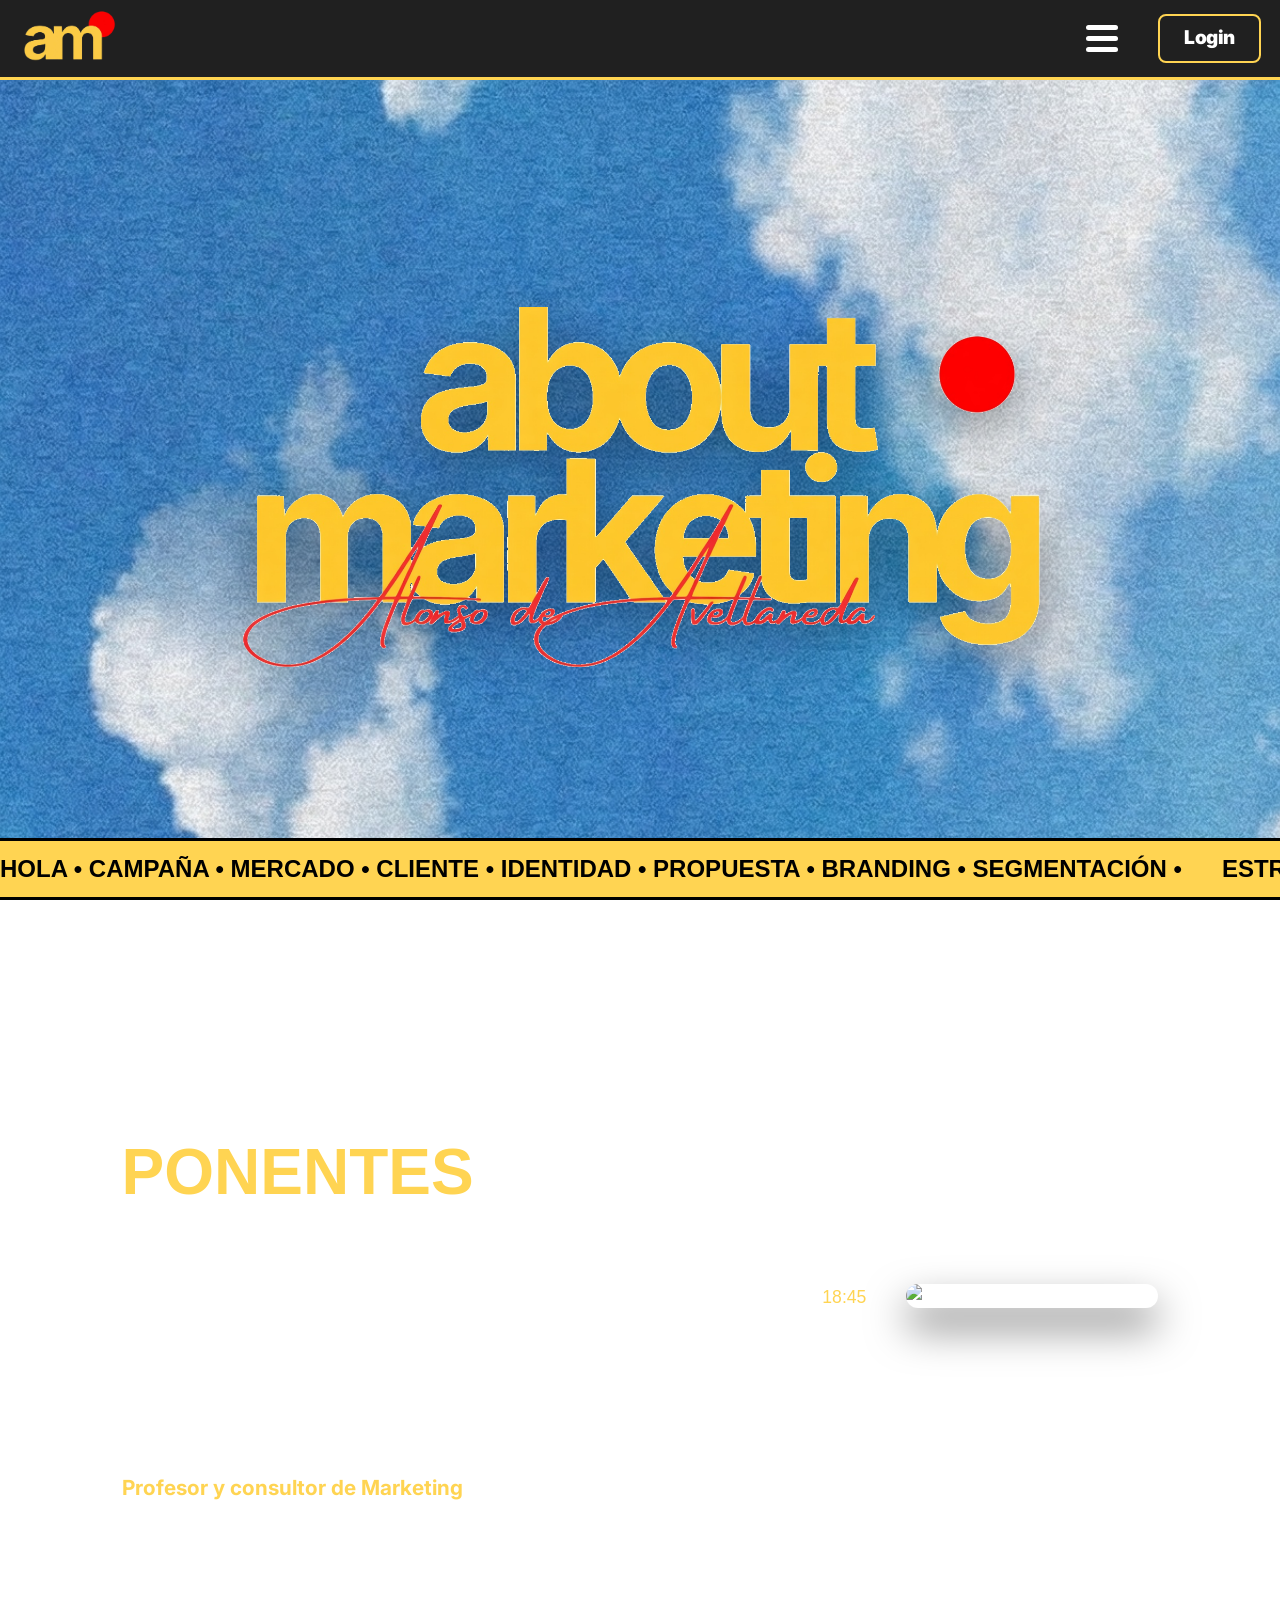
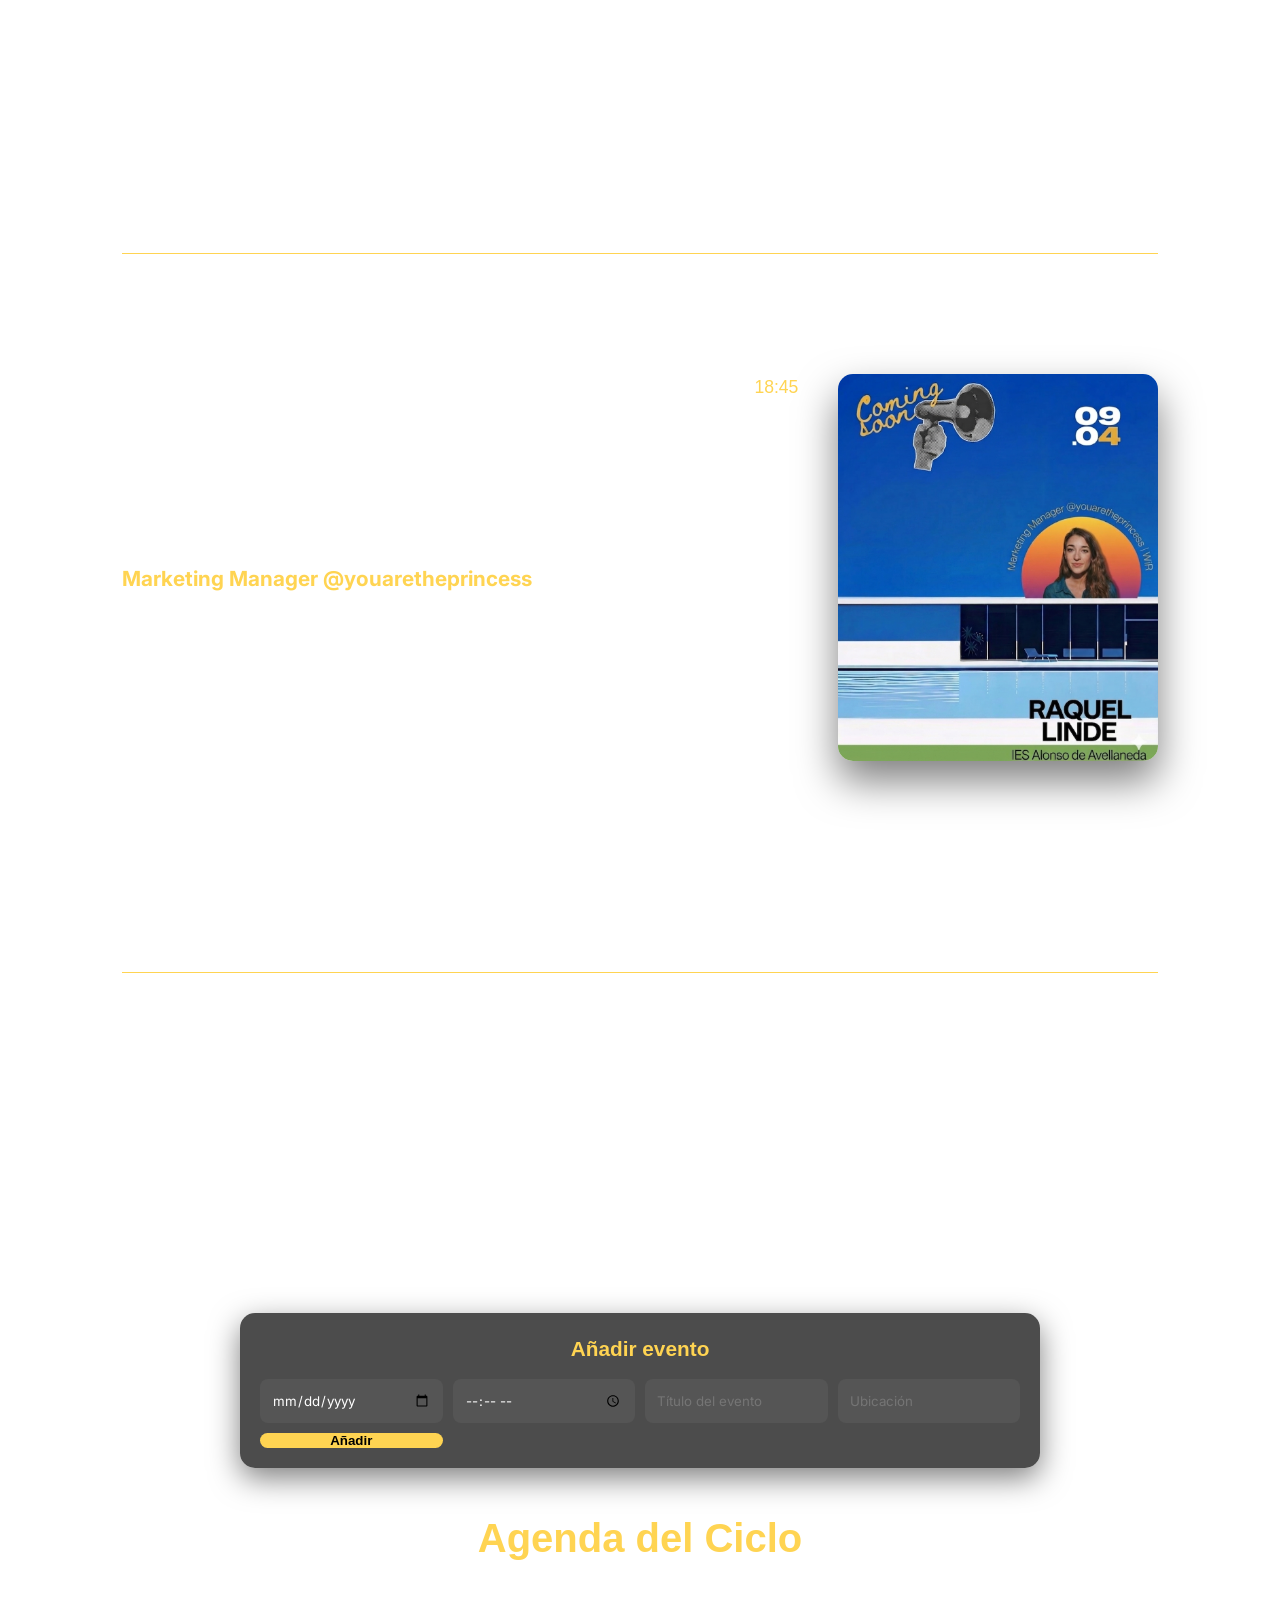
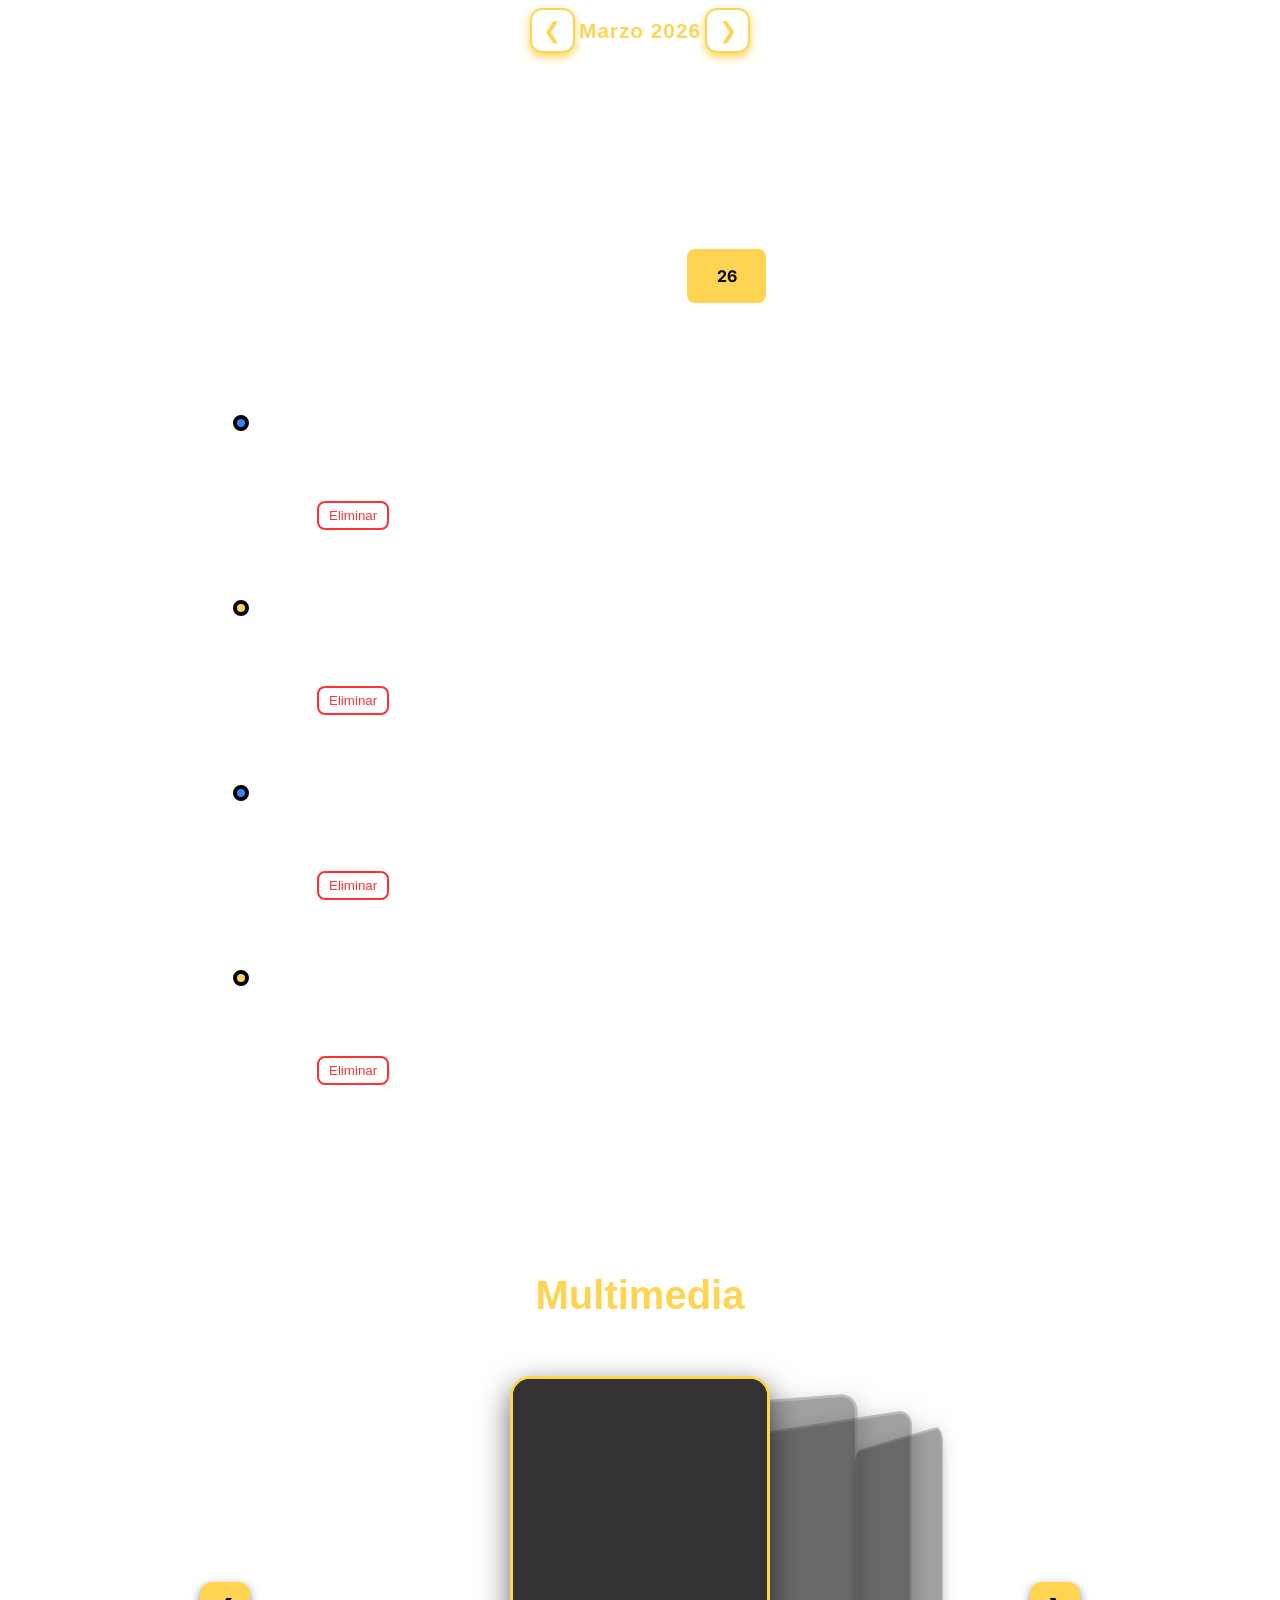
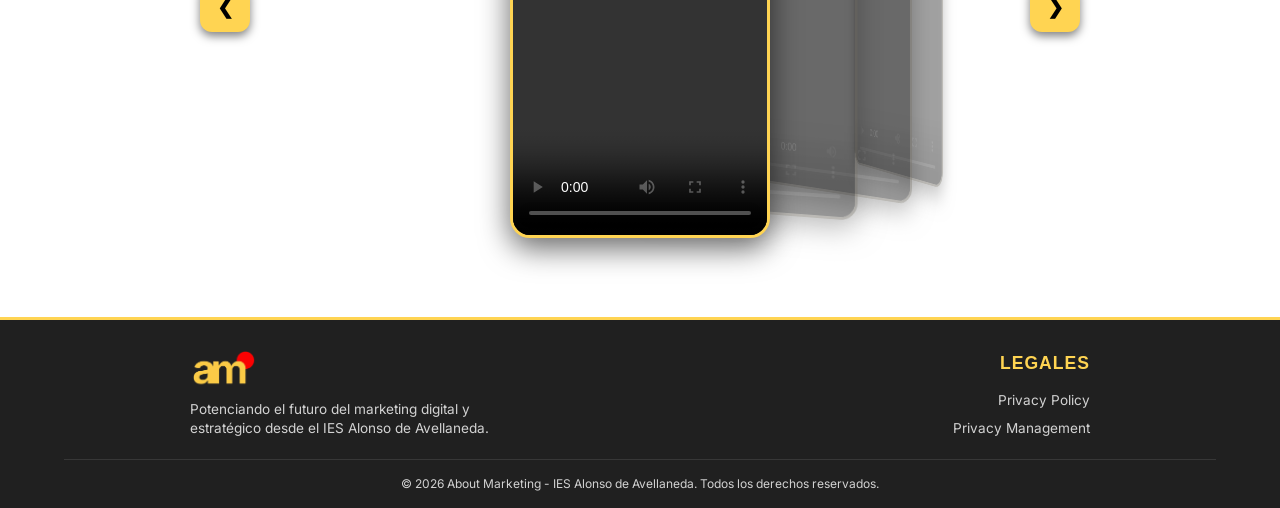
==== commit ae81dc1f: "Update index.html" ====
--- a/index.html
+++ b/index.html
@@ -57,7 +57,7 @@
 
         <div class="marquee-container">
             <div class="marquee-content">
-                <span>ESTRATEGIA • CAMPAÑA • MERCADO • CLIENTE • IDENTIDAD • PROPUESTA • BRANDING • SEGMENTACIÓN • </span>
+                <span>HOLA • CAMPAÑA • MERCADO • CLIENTE • IDENTIDAD • PROPUESTA • BRANDING • SEGMENTACIÓN • </span>
                 <span>ESTRATEGIA • CAMPAÑA • MERCADO • CLIENTE • IDENTIDAD • PROPUESTA • BRANDING • SEGMENTACIÓN • </span>
                 <span>ESTRATEGIA • CAMPAÑA • MERCADO • CLIENTE • IDENTIDAD • PROPUESTA • BRANDING • SEGMENTACIÓN • </span>
                 <span>ESTRATEGIA • CAMPAÑA • MERCADO • CLIENTE • IDENTIDAD • PROPUESTA • BRANDING • SEGMENTACIÓN • </span>
--- a/css/style_antiguo.css
+++ b/css/style_antiguo.css
@@ -903,4 +903,62 @@
 
 .speaker-socials .social-link:hover {
     color: #FFFFFF;
-}+}
+
+@media (max-width: 768px) {
+    /* Forzamos Flexbox en el contenedor dinámico y la tarjeta */
+    #speakers-container, .speaker-card {
+        display: flex !important;
+        flex-direction: column !important;
+    }
+    
+    /* 'display: contents' elimina visualmente las columnas para permitir el reorden global */
+    .speaker-info, .speaker-visual, .speaker-video {
+        display: contents !important;
+    }
+    
+    /* 1. Nombre */
+    .speaker-name {
+        order: 1 !important;
+        margin-bottom: 10px !important;
+        text-align: center;
+    }
+    
+    /* 2. Imagen/Cartel */
+    .aesthetic-img, .vertical-video {
+        order: 2 !important;
+        margin-bottom: 20px !important;
+        width: 100% !important;
+        max-width: 320px !important;
+        height: auto !important;
+        align-self: center;
+    }
+    
+    /* 3. Subtítulo/Rol */
+    .speaker-role {
+        order: 3 !important;
+        margin-bottom: 15px !important;
+        text-align: center;
+    }
+    
+    /* 4. Etiquetas */
+    .speaker-tags {
+        order: 4 !important;
+        justify-content: center !important;
+        margin-bottom: 15px !important;
+    }
+    
+    /* 5. Biografía */
+    .speaker-bio {
+        order: 5 !important;
+        margin-bottom: 25px !important;
+        text-align: center;
+    }
+    
+    /* 6. Redes Sociales */
+    .speaker-socials {
+        order: 6 !important;
+        justify-content: center !important;
+        margin-bottom: 10px !important;
+    }
+}
